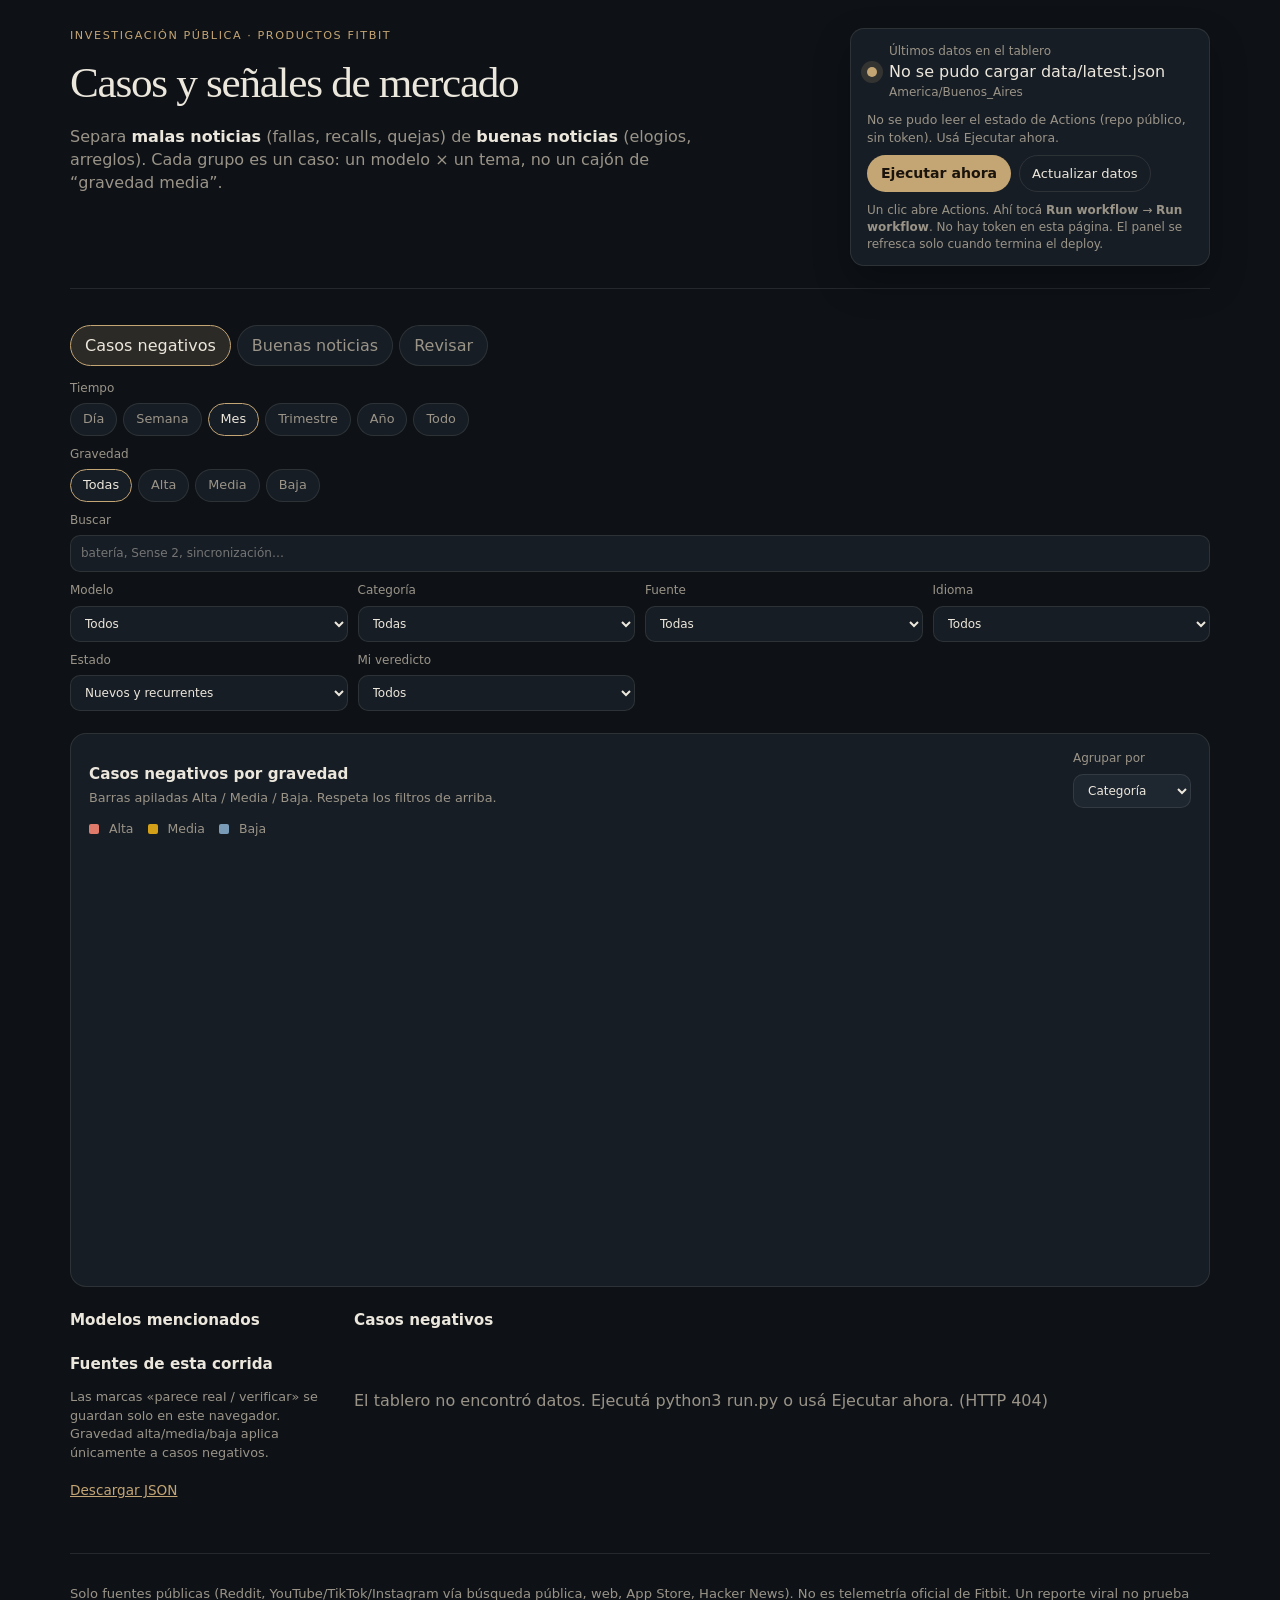
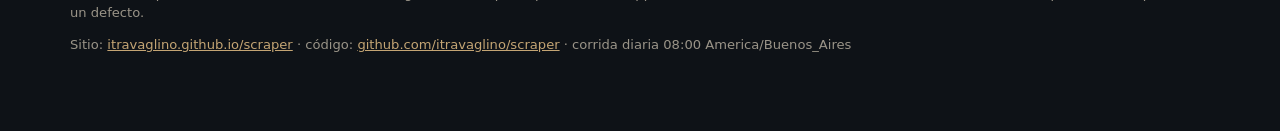
==== web/index.html @ 38ab50ca "Stop Reddit 429 storms with fewer serial RSS calls Collapse 14 overlapping Reddit searches into r/fi" ====
<!DOCTYPE html>
<html lang="es-AR">
<head>
  <meta charset="utf-8">
  <meta name="viewport" content="width=device-width, initial-scale=1">
  <base href="./">
  <title>Panel Fitbit · casos y noticias</title>
  <meta name="description" content="Tablero diario de casos negativos y buenas noticias públicas sobre productos Fitbit.">
  <link rel="icon" href="data:image/svg+xml,%3Csvg xmlns='http://www.w3.org/2000/svg' viewBox='0 0 64 64'%3E%3Crect rx='12' width='64' height='64' fill='%230f1419'/%3E%3Ccircle cx='32' cy='32' r='14' fill='none' stroke='%23c4a574' stroke-width='6'/%3E%3C/svg%3E">
  <link rel="stylesheet" href="assets/style.css">
</head>
<body data-repo="itravaglino/scraper" data-workflow="daily.yml">
  <div class="page">
    <header class="mast">
      <div>
        <p class="kicker">Investigación pública · productos Fitbit</p>
        <h1>Casos y señales de mercado</h1>
        <p class="lede">
          Separa <strong>malas noticias</strong> (fallas, recalls, quejas) de
          <strong>buenas noticias</strong> (elogios, arreglos). Cada grupo es un
          caso: un modelo × un tema, no un cajón de “gravedad media”.
        </p>
      </div>
      <aside class="run-card" aria-label="Ejecutar scrape">
        <div class="run-card-top">
          <span class="pulse" aria-hidden="true"></span>
          <div>
            <div class="meta-label">Últimos datos en el tablero</div>
            <time id="run-stamp">Cargando…</time>
            <div class="meta-sub" id="run-zone">America/Buenos_Aires</div>
          </div>
        </div>
        <p class="run-actions-status" id="actions-status">Consultando GitHub Actions…</p>
        <div class="run-btns">
          <a
            class="btn-run"
            id="btn-run"
            href="https://github.com/itravaglino/scraper/actions/workflows/daily.yml"
            target="_blank"
            rel="noopener"
          >Ejecutar ahora</a>
          <button type="button" class="btn-ghost" id="btn-refresh">Actualizar datos</button>
        </div>
        <p class="run-help" id="run-help">
          Un clic abre Actions. Ahí tocá <b>Run workflow</b> → <b>Run workflow</b>.
          No hay token en esta página. El panel se refresca solo cuando termina el deploy.
        </p>
      </aside>
    </header>

    <section class="kpis" id="kpis" aria-label="Resumen"></section>

    <nav class="polarity-tabs" aria-label="Polaridad">
      <button type="button" class="tab on" data-polarity="mala" id="tab-mala">Casos negativos</button>
      <button type="button" class="tab" data-polarity="buena" id="tab-buena">Buenas noticias</button>
      <button type="button" class="tab" data-polarity="revisar" id="tab-revisar">Revisar</button>
    </nav>

    <section class="toolbar" aria-label="Filtros">
      <div class="seg" role="group" aria-label="Ventana de tiempo">
        <span class="seg-label">Tiempo</span>
        <div class="seg-opts" id="f-range">
          <button type="button" data-range="1">Día</button>
          <button type="button" data-range="7">Semana</button>
          <button type="button" data-range="30" class="on">Mes</button>
          <button type="button" data-range="90">Trimestre</button>
          <button type="button" data-range="365">Año</button>
          <button type="button" data-range="all">Todo</button>
        </div>
      </div>
      <div class="seg" id="sev-wrap" role="group" aria-label="Gravedad">
        <span class="seg-label">Gravedad</span>
        <div class="seg-opts" id="f-sev">
          <button type="button" data-sev="" class="on">Todas</button>
          <button type="button" data-sev="alta">Alta</button>
          <button type="button" data-sev="media">Media</button>
          <button type="button" data-sev="baja">Baja</button>
        </div>
      </div>
      <label class="search">
        <span>Buscar</span>
        <input id="q" type="search" placeholder="batería, Sense 2, sincronización…" autocomplete="off">
      </label>
      <label>
        <span>Modelo</span>
        <select id="f-model"><option value="">Todos</option></select>
      </label>
      <label>
        <span>Categoría</span>
        <select id="f-cat"><option value="">Todas</option></select>
      </label>
      <label>
        <span>Fuente</span>
        <select id="f-kind"><option value="">Todas</option></select>
      </label>
      <label>
        <span>Idioma</span>
        <select id="f-lang"><option value="">Todos</option></select>
      </label>
      <label>
        <span>Estado</span>
        <select id="f-rec">
          <option value="">Nuevos y recurrentes</option>
          <option value="new">Solo nuevos</option>
          <option value="recurring">Solo recurrentes</option>
        </select>
      </label>
      <label>
        <span>Mi veredicto</span>
        <select id="f-triage">
          <option value="">Todos</option>
          <option value="unset">Sin marcar</option>
          <option value="real">Parece real</option>
          <option value="check">Hay que verificar</option>
          <option value="discard">Descartar</option>
        </select>
      </label>
    </section>

    <section class="chart-panel" aria-label="Gráfico por gravedad">
      <div class="chart-head">
        <div>
          <h2>Casos negativos por gravedad</h2>
          <p class="chart-sub" id="chart-sub">Barras apiladas Alta / Media / Baja. Respeta los filtros de arriba.</p>
        </div>
        <label class="chart-dim">
          <span>Agrupar por</span>
          <select id="f-chart">
            <option value="categoria" selected>Categoría</option>
            <option value="modelo">Modelo</option>
            <option value="fuente">Fuente</option>
            <option value="tiempo">Tiempo (día)</option>
          </select>
        </label>
      </div>
      <div class="chart-legend" id="chart-legend">
        <span><i class="swatch alta"></i> Alta</span>
        <span><i class="swatch media"></i> Media</span>
        <span><i class="swatch baja"></i> Baja</span>
      </div>
      <div class="chart-frame">
        <svg id="sev-chart" viewBox="0 0 720 280" role="img" aria-label="Gráfico de gravedad"></svg>
        <p id="chart-empty" class="chart-empty hidden">El gráfico de gravedad aplica a casos negativos. Cambiá a esa pestaña o ampliá el período.</p>
      </div>
    </section>

    <section class="layout">
      <aside class="side">
        <h2>Modelos mencionados</h2>
        <ol id="model-bars" class="bars"></ol>
        <h2>Fuentes de esta corrida</h2>
        <p class="source-summary" id="source-summary"></p>
        <ul id="source-list" class="sources"></ul>
        <p class="hint">
          Las marcas «parece real / verificar» se guardan solo en este navegador.
          Gravedad alta/media/baja aplica únicamente a casos negativos.
        </p>
        <p><a class="dl" href="data/latest.json" download>Descargar JSON</a></p>
      </aside>
      <main>
        <div class="list-head">
          <h2 id="list-title">Casos negativos</h2>
          <p id="list-count"></p>
        </div>
        <div id="clusters" class="clusters"></div>
        <p id="empty" class="empty hidden">
          No hay casos en esta vista con los filtros actuales.
        </p>
      </main>
    </section>

    <footer class="foot">
      <p>
        Solo fuentes públicas (Reddit, YouTube/TikTok/Instagram vía búsqueda pública,
        web, App Store, Hacker News). No es telemetría oficial de Fitbit.
        Un reporte viral no prueba un defecto.
      </p>
      <p>
        Sitio:
        <a href="https://itravaglino.github.io/scraper/">itravaglino.github.io/scraper</a>
        · código:
        <a href="https://github.com/itravaglino/scraper">github.com/itravaglino/scraper</a>
        · corrida diaria 08:00 America/Buenos_Aires
      </p>
    </footer>
  </div>
  <script>window.FITBIT_SEED={"__SEED__":true};</script>
  <script src="assets/app.js"></script>
</body>
</html>
---- web/assets/style.css ----
:root {
  --ink: #ece7dc;
  --muted: #9a9488;
  --paper: #171d24;
  --paper-2: #1e2630;
  --bg: #0e1217;
  --line: rgba(236, 231, 220, 0.1);
  --accent: #c4a574;
  --accent-dim: rgba(196, 165, 116, 0.16);
  --alta: #e07a6a;
  --media: #d4a017;
  --baja: #7a9bb8;
  --buena: #7eb89a;
  --revisar: #c4a574;
  --shadow: 0 16px 36px rgba(0, 0, 0, 0.32);
}

* { box-sizing: border-box; }
html, body { margin: 0; padding: 0; }
body {
  font-family: "Segoe UI", "Helvetica Neue", system-ui, sans-serif;
  background: var(--bg);
  color: var(--ink);
  line-height: 1.45;
}
a { color: var(--accent); }
.page { max-width: 1180px; margin: 0 auto; padding: 28px 20px 64px; }

.mast {
  display: flex;
  justify-content: space-between;
  gap: 28px;
  align-items: flex-start;
  border-bottom: 1px solid var(--line);
  padding-bottom: 22px;
}
.kicker {
  letter-spacing: 0.14em;
  text-transform: uppercase;
  font-size: 0.7rem;
  color: var(--accent);
  margin: 0 0 8px;
}
h1 {
  font-family: Georgia, "Iowan Old Style", serif;
  font-weight: 500;
  font-size: clamp(1.85rem, 3.6vw, 2.7rem);
  letter-spacing: -0.03em;
  margin: 0 0 10px;
}
.lede { max-width: 40rem; color: var(--muted); margin: 0; }
.lede strong { color: var(--ink); font-weight: 600; }

.run-card {
  background: var(--paper);
  border: 1px solid var(--line);
  border-radius: 14px;
  padding: 14px 16px 12px;
  min-width: min(320px, 100%);
  max-width: 360px;
  box-shadow: var(--shadow);
}
.run-card-top { display: flex; gap: 12px; align-items: center; }
.pulse {
  width: 10px; height: 10px; border-radius: 50%;
  background: var(--accent);
  box-shadow: 0 0 0 6px var(--accent-dim);
  flex-shrink: 0;
}
.meta-label, .meta-sub { color: var(--muted); font-size: 0.75rem; }
#run-stamp { font-variant-numeric: tabular-nums; display: block; }
.run-actions-status {
  margin: 10px 0 8px;
  font-size: 0.78rem;
  color: var(--muted);
}
.run-btns { display: flex; gap: 8px; flex-wrap: wrap; }
.btn-run {
  display: inline-block;
  background: var(--accent);
  color: #1a140c;
  font-weight: 650;
  text-decoration: none;
  border-radius: 999px;
  padding: 8px 14px;
  font-size: 0.88rem;
}
.btn-run:hover { filter: brightness(1.06); }
.btn-ghost {
  background: transparent;
  color: var(--ink);
  border: 1px solid var(--line);
  border-radius: 999px;
  padding: 8px 12px;
  font: inherit;
  font-size: 0.82rem;
  cursor: pointer;
}
.run-help { color: var(--muted); font-size: 0.75rem; margin: 10px 0 0; line-height: 1.4; }

.kpis {
  display: grid;
  grid-template-columns: repeat(4, 1fr);
  gap: 12px;
  margin: 20px 0 16px;
}
.kpi {
  background: var(--paper);
  border: 1px solid var(--line);
  border-radius: 14px;
  padding: 14px 16px;
  text-align: left;
  color: inherit;
  font: inherit;
  cursor: pointer;
}
.kpi.on { border-color: var(--accent); box-shadow: inset 0 0 0 1px var(--accent); }
.kpi b { display: block; font-size: 1.7rem; font-variant-numeric: tabular-nums; }
.kpi span { color: var(--muted); font-size: 0.85rem; }
.kpi.mala b { color: var(--alta); }
.kpi.buena b { color: var(--buena); }
.kpi.revisar b { color: var(--revisar); }

.polarity-tabs {
  display: flex;
  gap: 6px;
  margin-bottom: 14px;
}
.tab {
  background: var(--paper);
  color: var(--muted);
  border: 1px solid var(--line);
  border-radius: 999px;
  padding: 8px 14px;
  font: inherit;
  cursor: pointer;
}
.tab.on { color: var(--ink); border-color: var(--accent); background: var(--accent-dim); }

.toolbar {
  display: grid;
  grid-template-columns: 1fr 1fr 1fr 1fr;
  gap: 10px;
  margin-bottom: 22px;
}
.toolbar label, .seg { display: flex; flex-direction: column; gap: 6px; font-size: 0.75rem; color: var(--muted); }
.toolbar input, .toolbar select {
  background: var(--paper);
  color: var(--ink);
  border: 1px solid var(--line);
  border-radius: 10px;
  padding: 9px 10px;
  font: inherit;
}
.search { grid-column: 1 / -1; }
.seg { grid-column: 1 / -1; }
.seg-opts { display: flex; flex-wrap: wrap; gap: 6px; }
.seg-opts button {
  background: var(--paper);
  color: var(--muted);
  border: 1px solid var(--line);
  border-radius: 999px;
  padding: 6px 12px;
  font: inherit;
  font-size: 0.8rem;
  cursor: pointer;
}
.seg-opts button.on { color: var(--ink); border-color: var(--accent); }

.layout { display: grid; grid-template-columns: 260px 1fr; gap: 24px; }
.side h2, .list-head h2 { font-size: 0.95rem; margin: 0 0 10px; }
.bars { list-style: none; padding: 0; margin: 0 0 22px; }
.bars li { margin: 0 0 8px; font-size: 0.85rem; }
.bars .row { display: flex; justify-content: space-between; gap: 8px; }
.bars .bar {
  height: 5px; background: var(--paper-2); border-radius: 99px; margin-top: 4px;
}
.bars .bar > i {
  display: block; height: 100%; background: var(--accent); border-radius: 99px;
}
.sources { list-style: none; padding: 0; margin: 0; font-size: 0.82rem; }
.sources li {
  display: flex; justify-content: space-between; gap: 8px;
  padding: 6px 0; border-bottom: 1px solid var(--line); color: var(--muted);
}
.sources .ok { color: var(--buena); }
.sources .skip { color: var(--media); }
.sources .bad { color: var(--alta); }
.source-summary { color: var(--muted); font-size: 0.82rem; margin: 0 0 8px; }
.pill {
  font-size: 0.68rem;
  text-transform: uppercase;
  letter-spacing: 0.04em;
  margin-right: 6px;
}
.hint { color: var(--muted); font-size: 0.8rem; }
.dl { font-size: 0.85rem; }

.list-head { display: flex; justify-content: space-between; align-items: baseline; gap: 12px; }
.list-head p { color: var(--muted); font-size: 0.85rem; }

.clusters { display: flex; flex-direction: column; gap: 12px; }
.card {
  background: var(--paper);
  border: 1px solid var(--line);
  border-radius: 16px;
  padding: 16px 18px 14px;
  border-left: 5px solid var(--baja);
}
.card.alta { border-left-color: var(--alta); }
.card.media { border-left-color: var(--media); }
.card.buena { border-left-color: var(--buena); }
.card.revisar { border-left-color: var(--revisar); }
.card h3 { margin: 0 0 4px; font-size: 1.12rem; font-family: Georgia, serif; font-weight: 500; }
.case-meta { margin: 0 0 10px; color: var(--muted); font-size: 0.8rem; }

.chart-panel {
  background: var(--paper);
  border: 1px solid var(--line);
  border-radius: 16px;
  padding: 16px 18px 12px;
  margin-bottom: 22px;
}
.chart-head {
  display: flex;
  justify-content: space-between;
  gap: 16px;
  align-items: flex-end;
  flex-wrap: wrap;
}
.chart-panel h2 { font-size: 0.95rem; margin: 0 0 4px; }
.chart-sub { margin: 0; color: var(--muted); font-size: 0.8rem; }
.chart-dim { display: flex; flex-direction: column; gap: 6px; font-size: 0.75rem; color: var(--muted); }
.chart-dim select {
  background: var(--paper-2);
  color: var(--ink);
  border: 1px solid var(--line);
  border-radius: 10px;
  padding: 8px 10px;
  font: inherit;
}
.chart-legend {
  display: flex;
  gap: 14px;
  margin: 12px 0 8px;
  font-size: 0.78rem;
  color: var(--muted);
}
.swatch {
  display: inline-block;
  width: 10px; height: 10px;
  border-radius: 2px;
  margin-right: 6px;
  vertical-align: middle;
}
.swatch.alta { background: var(--alta); }
.swatch.media { background: var(--media); }
.swatch.baja { background: var(--baja); }
.chart-frame { position: relative; }
#sev-chart { width: 100%; height: auto; display: block; }
.chart-empty { color: var(--muted); font-size: 0.85rem; padding: 24px 0; }
.badges { display: flex; flex-wrap: wrap; gap: 6px; margin-bottom: 10px; }
.badge {
  font-size: 0.72rem;
  padding: 3px 8px;
  border-radius: 999px;
  background: var(--paper-2);
  color: var(--muted);
  border: 1px solid var(--line);
}
.badge.sev-alta { color: var(--alta); }
.badge.sev-media { color: var(--media); }
.badge.sev-baja { color: var(--baja); }
.badge.pol-buena { color: var(--buena); }
.badge.pol-revisar { color: var(--revisar); }
.quote {
  margin: 0 0 8px;
  padding: 10px 12px;
  background: var(--bg);
  border-radius: 10px;
  color: #ddd6c8;
  font-size: 0.92rem;
}
.quote a { color: inherit; text-decoration: none; }
.quote a:hover { color: var(--accent); }
.quote footer { margin-top: 6px; color: var(--muted); font-size: 0.75rem; }

.triage { display: flex; flex-wrap: wrap; gap: 8px; align-items: center; margin-top: 10px; }
.triage button {
  background: transparent;
  color: var(--ink);
  border: 1px solid var(--line);
  border-radius: 999px;
  padding: 5px 10px;
  cursor: pointer;
  font: inherit;
  font-size: 0.78rem;
}
.triage button.on { background: var(--accent-dim); border-color: var(--accent); color: var(--accent); }
.triage input {
  flex: 1;
  min-width: 160px;
  background: var(--bg);
  color: var(--ink);
  border: 1px solid var(--line);
  border-radius: 8px;
  padding: 6px 8px;
  font: inherit;
  font-size: 0.8rem;
}
details.more { margin-top: 8px; color: var(--muted); font-size: 0.85rem; }
details.more a { display: block; padding: 3px 0; }

.empty { color: var(--muted); padding: 32px 0; }
.hidden { display: none; }
.foot {
  margin-top: 36px;
  padding-top: 16px;
  border-top: 1px solid var(--line);
  color: var(--muted);
  font-size: 0.82rem;
}

@media (max-width: 980px) {
  .kpis, .toolbar, .layout { grid-template-columns: 1fr; }
  .mast { flex-direction: column; align-items: stretch; }
  .run-card { max-width: none; }
  .search, .seg { grid-column: auto; }
}
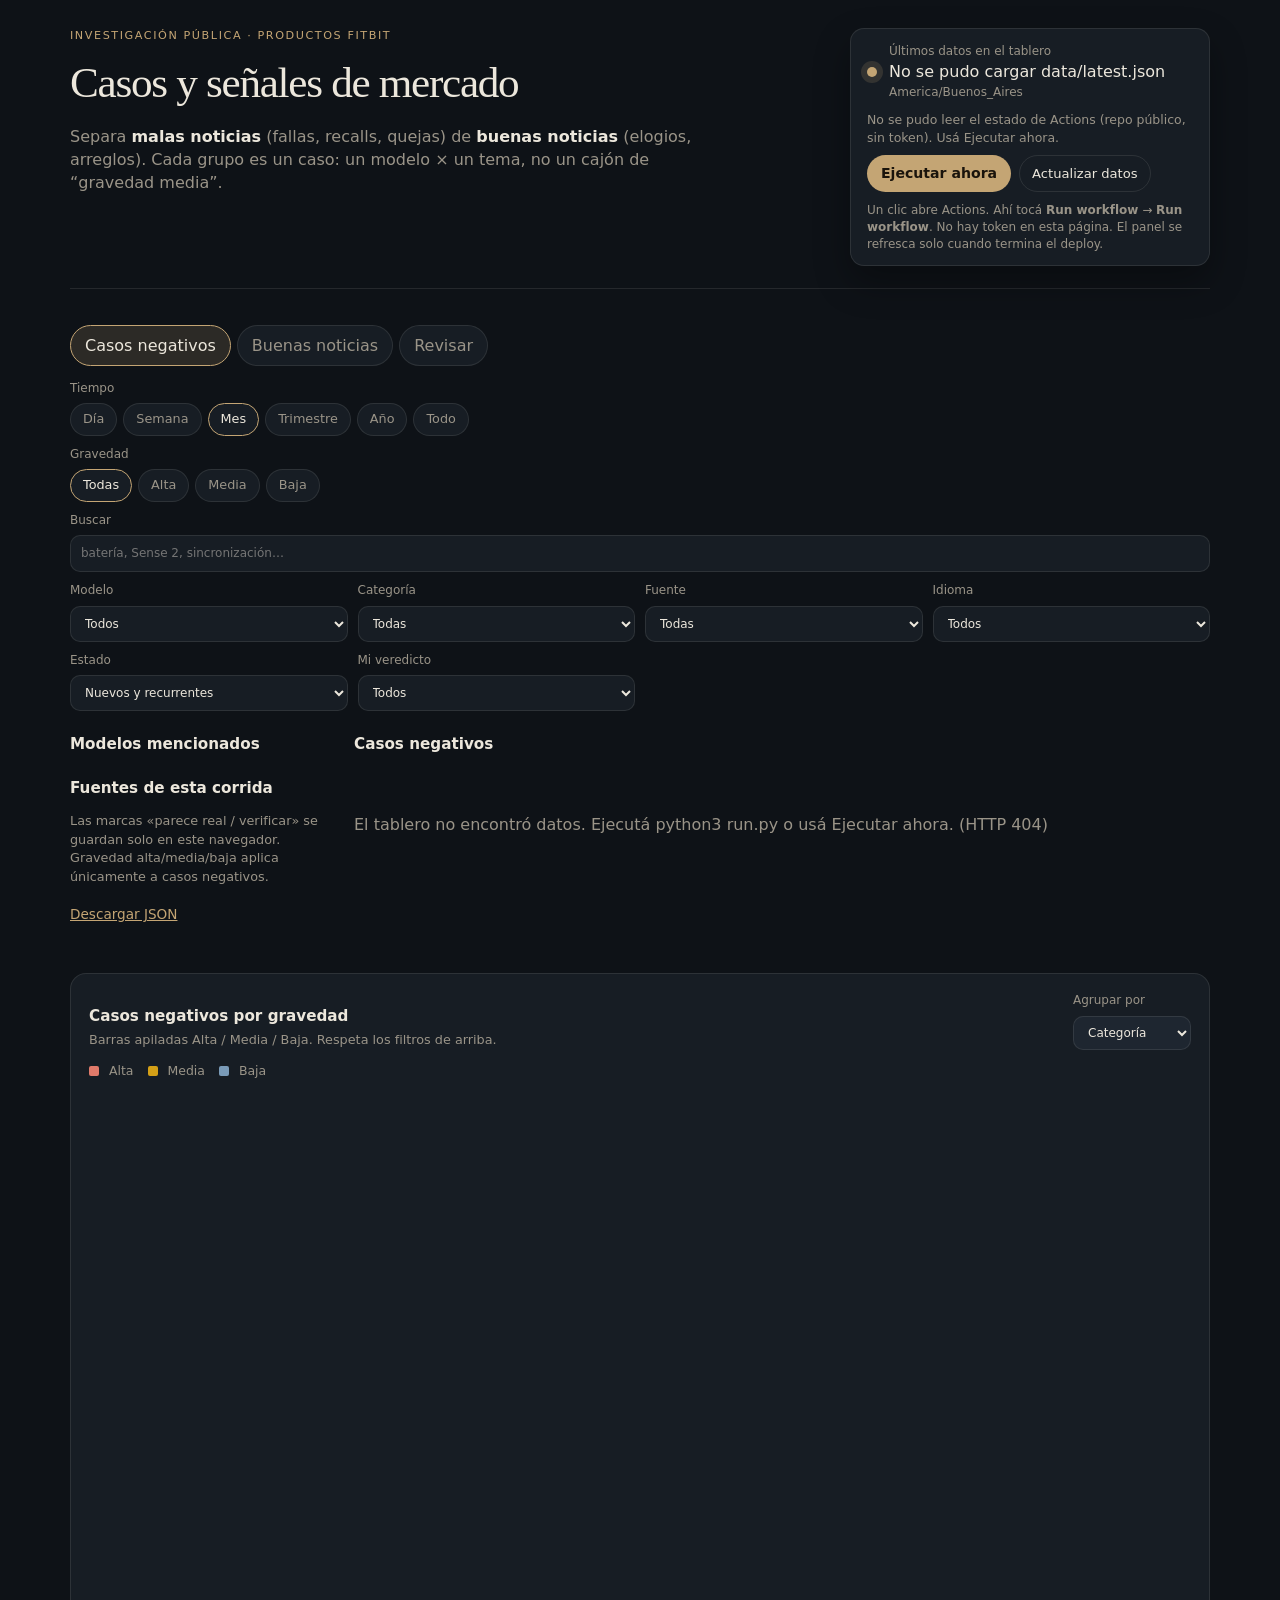
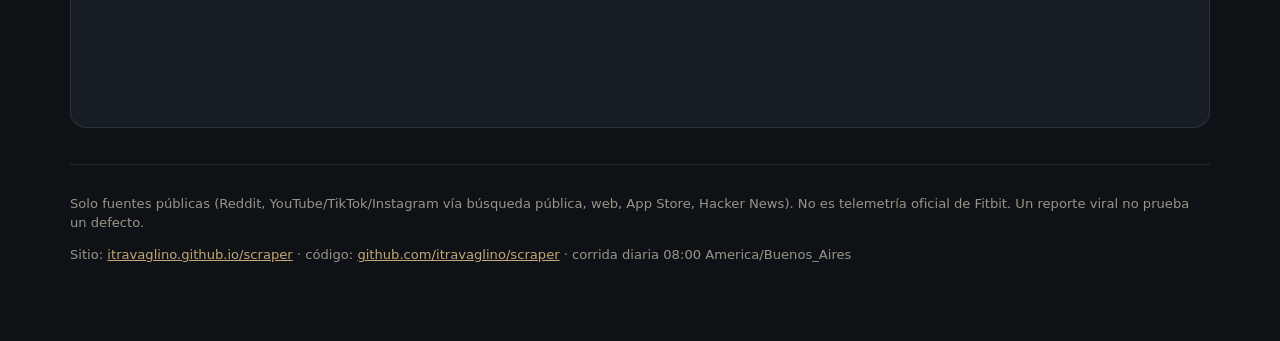
==== commit 740b66fe: "Move gravedad chart below cases and stop clipping labels The stacked chart sat in the middle and cut" ====
--- a/web/index.html
+++ b/web/index.html
@@ -117,33 +117,6 @@
       </label>
     </section>
 
-    <section class="chart-panel" aria-label="Gráfico por gravedad">
-      <div class="chart-head">
-        <div>
-          <h2>Casos negativos por gravedad</h2>
-          <p class="chart-sub" id="chart-sub">Barras apiladas Alta / Media / Baja. Respeta los filtros de arriba.</p>
-        </div>
-        <label class="chart-dim">
-          <span>Agrupar por</span>
-          <select id="f-chart">
-            <option value="categoria" selected>Categoría</option>
-            <option value="modelo">Modelo</option>
-            <option value="fuente">Fuente</option>
-            <option value="tiempo">Tiempo (día)</option>
-          </select>
-        </label>
-      </div>
-      <div class="chart-legend" id="chart-legend">
-        <span><i class="swatch alta"></i> Alta</span>
-        <span><i class="swatch media"></i> Media</span>
-        <span><i class="swatch baja"></i> Baja</span>
-      </div>
-      <div class="chart-frame">
-        <svg id="sev-chart" viewBox="0 0 720 280" role="img" aria-label="Gráfico de gravedad"></svg>
-        <p id="chart-empty" class="chart-empty hidden">El gráfico de gravedad aplica a casos negativos. Cambiá a esa pestaña o ampliá el período.</p>
-      </div>
-    </section>
-
     <section class="layout">
       <aside class="side">
         <h2>Modelos mencionados</h2>
@@ -169,6 +142,33 @@
       </main>
     </section>
 
+    <section class="chart-panel" aria-label="Gráfico por gravedad">
+      <div class="chart-head">
+        <div>
+          <h2>Casos negativos por gravedad</h2>
+          <p class="chart-sub" id="chart-sub">Barras apiladas Alta / Media / Baja. Respeta los filtros de arriba.</p>
+        </div>
+        <label class="chart-dim">
+          <span>Agrupar por</span>
+          <select id="f-chart">
+            <option value="categoria" selected>Categoría</option>
+            <option value="modelo">Modelo</option>
+            <option value="fuente">Fuente</option>
+            <option value="tiempo">Tiempo (día)</option>
+          </select>
+        </label>
+      </div>
+      <div class="chart-legend" id="chart-legend">
+        <span><i class="swatch alta"></i> Alta</span>
+        <span><i class="swatch media"></i> Media</span>
+        <span><i class="swatch baja"></i> Baja</span>
+      </div>
+      <div class="chart-frame">
+        <svg id="sev-chart" viewBox="0 0 760 420" role="img" aria-label="Gráfico de gravedad"></svg>
+        <p id="chart-empty" class="chart-empty hidden">El gráfico de gravedad aplica a casos negativos. Cambiá a esa pestaña o ampliá el período.</p>
+      </div>
+    </section>
+
     <footer class="foot">
       <p>
         Solo fuentes públicas (Reddit, YouTube/TikTok/Instagram vía búsqueda pública,
--- a/web/assets/style.css
+++ b/web/assets/style.css
@@ -218,8 +218,10 @@
   background: var(--paper);
   border: 1px solid var(--line);
   border-radius: 16px;
-  padding: 16px 18px 12px;
-  margin-bottom: 22px;
+  padding: 18px 18px 28px;
+  margin-top: 32px;
+  margin-bottom: 8px;
+  overflow: visible;
 }
 .chart-head {
   display: flex;
@@ -241,8 +243,9 @@
 }
 .chart-legend {
   display: flex;
+  flex-wrap: wrap;
   gap: 14px;
-  margin: 12px 0 8px;
+  margin: 12px 0 10px;
   font-size: 0.78rem;
   color: var(--muted);
 }
@@ -256,8 +259,17 @@
 .swatch.alta { background: var(--alta); }
 .swatch.media { background: var(--media); }
 .swatch.baja { background: var(--baja); }
-.chart-frame { position: relative; }
-#sev-chart { width: 100%; height: auto; display: block; }
+.chart-frame {
+  position: relative;
+  overflow: visible;
+  min-height: 280px;
+}
+#sev-chart {
+  width: 100%;
+  height: auto;
+  display: block;
+  overflow: visible;
+}
 .chart-empty { color: var(--muted); font-size: 0.85rem; padding: 24px 0; }
 .badges { display: flex; flex-wrap: wrap; gap: 6px; margin-bottom: 10px; }
 .badge {
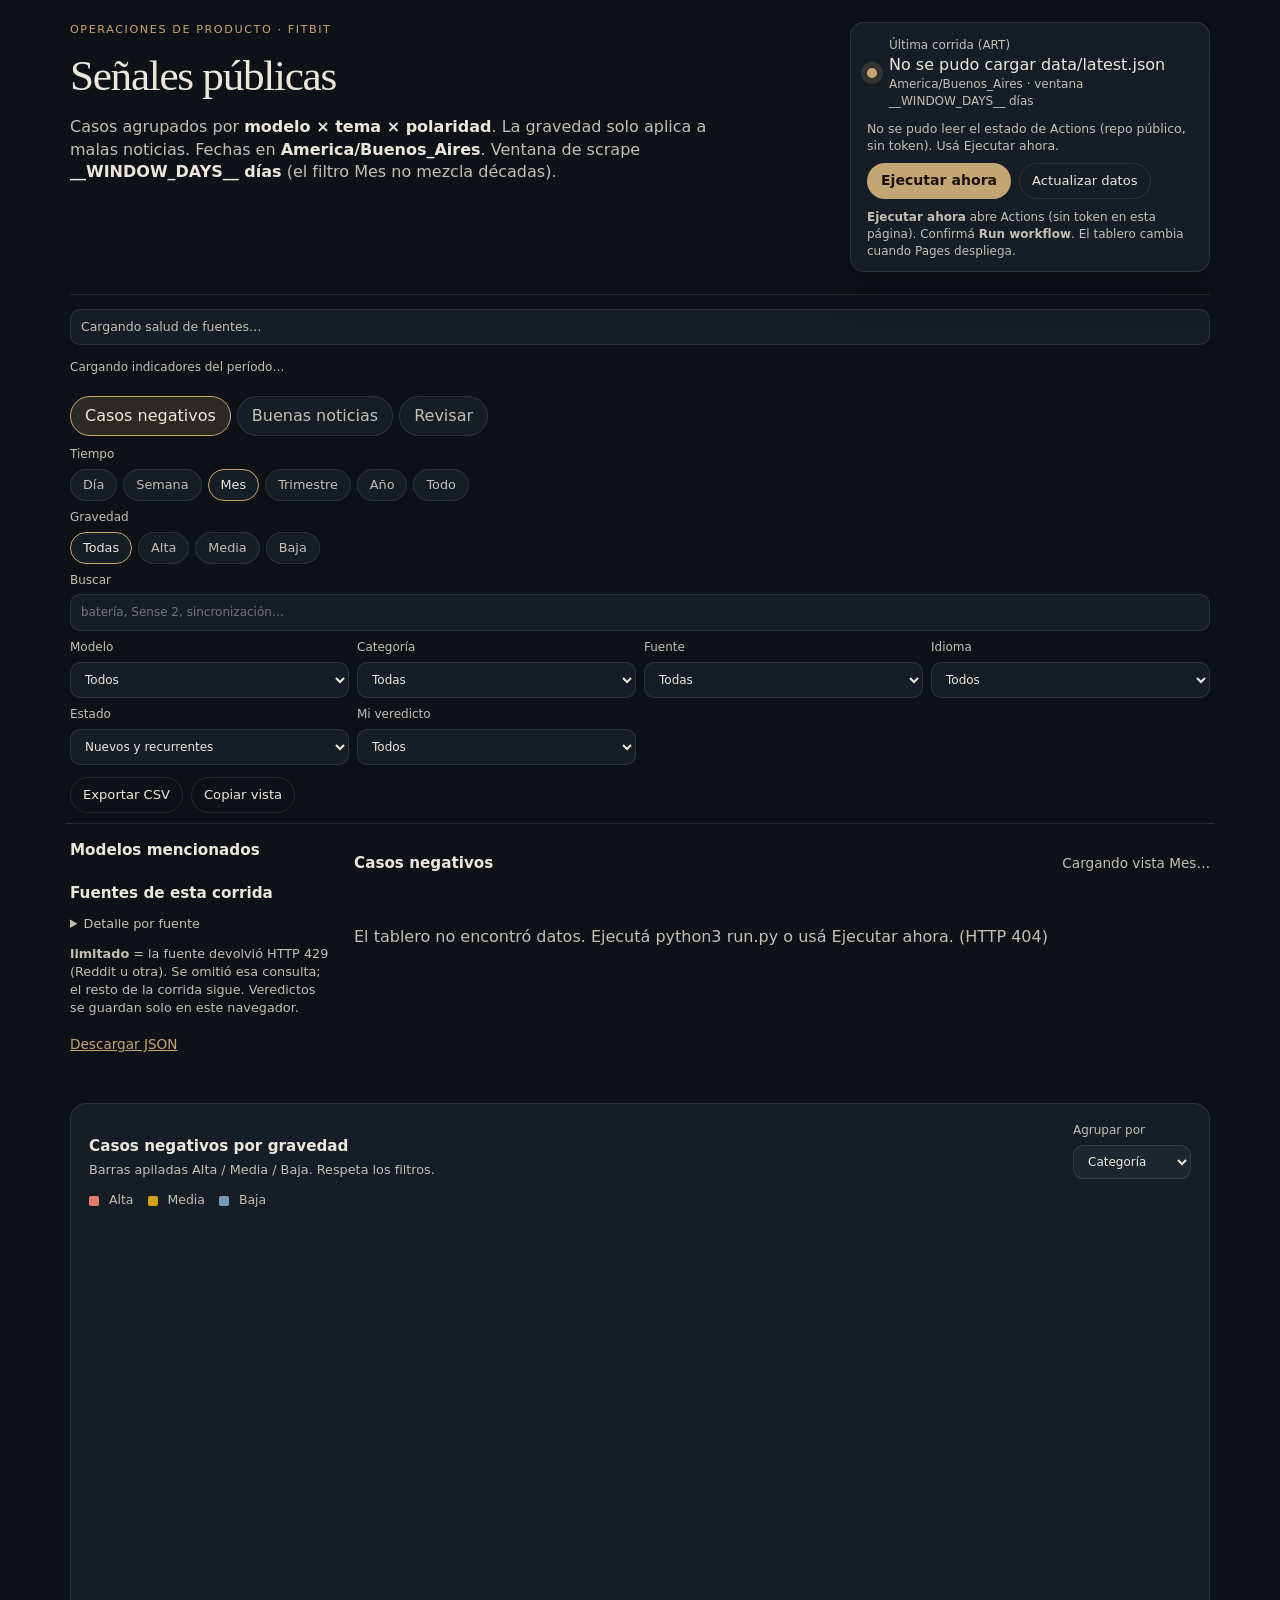
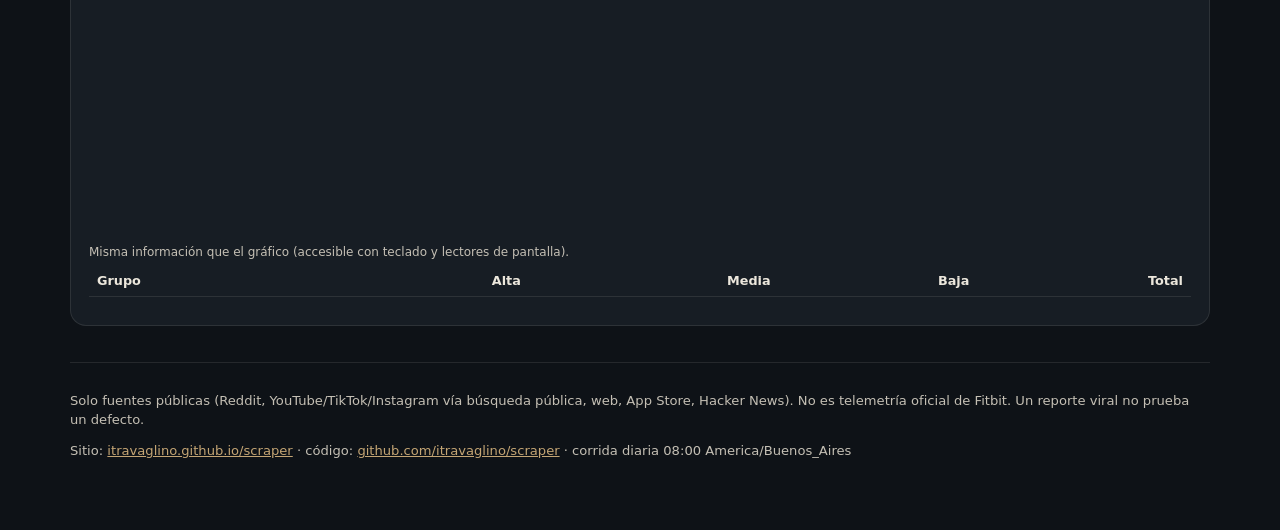
==== commit 402e4b5f: "Harden the ops dashboard: shareable filters, CSV, honest load path Keep first paint from flashing an" ====
--- a/web/index.html
+++ b/web/index.html
@@ -4,30 +4,31 @@
   <meta charset="utf-8">
   <meta name="viewport" content="width=device-width, initial-scale=1">
   <base href="./">
-  <title>Panel Fitbit · casos y noticias</title>
-  <meta name="description" content="Tablero diario de casos negativos y buenas noticias públicas sobre productos Fitbit.">
+  <title>Panel Fitbit · operaciones de producto</title>
+  <meta name="description" content="Consola de operaciones: casos negativos y buenas noticias públicas sobre productos Fitbit.">
   <link rel="icon" href="data:image/svg+xml,%3Csvg xmlns='http://www.w3.org/2000/svg' viewBox='0 0 64 64'%3E%3Crect rx='12' width='64' height='64' fill='%230f1419'/%3E%3Ccircle cx='32' cy='32' r='14' fill='none' stroke='%23c4a574' stroke-width='6'/%3E%3C/svg%3E">
   <link rel="stylesheet" href="assets/style.css">
 </head>
-<body data-repo="itravaglino/scraper" data-workflow="daily.yml">
+<body data-repo="itravaglino/scraper" data-workflow="daily.yml" class="is-loading">
   <div class="page">
     <header class="mast">
       <div>
-        <p class="kicker">Investigación pública · productos Fitbit</p>
-        <h1>Casos y señales de mercado</h1>
+        <p class="kicker">Operaciones de producto · Fitbit</p>
+        <h1>Señales públicas</h1>
         <p class="lede">
-          Separa <strong>malas noticias</strong> (fallas, recalls, quejas) de
-          <strong>buenas noticias</strong> (elogios, arreglos). Cada grupo es un
-          caso: un modelo × un tema, no un cajón de “gravedad media”.
-        </p>
-      </div>
-      <aside class="run-card" aria-label="Ejecutar scrape">
+          Casos agrupados por <strong>modelo × tema × polaridad</strong>.
+          La gravedad solo aplica a malas noticias. Fechas en
+          <strong>America/Buenos_Aires</strong>. Ventana de scrape
+          <strong>__WINDOW_DAYS__ días</strong> (el filtro Mes no mezcla décadas).
+        </p>
+      </div>
+      <aside class="run-card" aria-label="Estado de la corrida">
         <div class="run-card-top">
           <span class="pulse" aria-hidden="true"></span>
           <div>
-            <div class="meta-label">Últimos datos en el tablero</div>
-            <time id="run-stamp">Cargando…</time>
-            <div class="meta-sub" id="run-zone">America/Buenos_Aires</div>
+            <div class="meta-label">Última corrida (ART)</div>
+            <time id="run-stamp" datetime="__GENERATED_AT__">__STAMP_TEXT__</time>
+            <div class="meta-sub" id="run-zone">America/Buenos_Aires · ventana __WINDOW_DAYS__ días</div>
           </div>
         </div>
         <p class="run-actions-status" id="actions-status">Consultando GitHub Actions…</p>
@@ -42,80 +43,92 @@
           <button type="button" class="btn-ghost" id="btn-refresh">Actualizar datos</button>
         </div>
         <p class="run-help" id="run-help">
-          Un clic abre Actions. Ahí tocá <b>Run workflow</b> → <b>Run workflow</b>.
-          No hay token en esta página. El panel se refresca solo cuando termina el deploy.
+          <b>Ejecutar ahora</b> abre Actions (sin token en esta página).
+          Confirmá <b>Run workflow</b>. El tablero cambia cuando Pages despliega.
         </p>
       </aside>
     </header>
 
-    <section class="kpis" id="kpis" aria-label="Resumen"></section>
-
-    <nav class="polarity-tabs" aria-label="Polaridad">
-      <button type="button" class="tab on" data-polarity="mala" id="tab-mala">Casos negativos</button>
-      <button type="button" class="tab" data-polarity="buena" id="tab-buena">Buenas noticias</button>
-      <button type="button" class="tab" data-polarity="revisar" id="tab-revisar">Revisar</button>
-    </nav>
-
-    <section class="toolbar" aria-label="Filtros">
-      <div class="seg" role="group" aria-label="Ventana de tiempo">
-        <span class="seg-label">Tiempo</span>
-        <div class="seg-opts" id="f-range">
-          <button type="button" data-range="1">Día</button>
-          <button type="button" data-range="7">Semana</button>
-          <button type="button" data-range="30" class="on">Mes</button>
-          <button type="button" data-range="90">Trimestre</button>
-          <button type="button" data-range="365">Año</button>
-          <button type="button" data-range="all">Todo</button>
-        </div>
-      </div>
-      <div class="seg" id="sev-wrap" role="group" aria-label="Gravedad">
-        <span class="seg-label">Gravedad</span>
-        <div class="seg-opts" id="f-sev">
-          <button type="button" data-sev="" class="on">Todas</button>
-          <button type="button" data-sev="alta">Alta</button>
-          <button type="button" data-sev="media">Media</button>
-          <button type="button" data-sev="baja">Baja</button>
-        </div>
-      </div>
-      <label class="search">
-        <span>Buscar</span>
-        <input id="q" type="search" placeholder="batería, Sense 2, sincronización…" autocomplete="off">
-      </label>
-      <label>
-        <span>Modelo</span>
-        <select id="f-model"><option value="">Todos</option></select>
-      </label>
-      <label>
-        <span>Categoría</span>
-        <select id="f-cat"><option value="">Todas</option></select>
-      </label>
-      <label>
-        <span>Fuente</span>
-        <select id="f-kind"><option value="">Todas</option></select>
-      </label>
-      <label>
-        <span>Idioma</span>
-        <select id="f-lang"><option value="">Todos</option></select>
-      </label>
-      <label>
-        <span>Estado</span>
-        <select id="f-rec">
-          <option value="">Nuevos y recurrentes</option>
-          <option value="new">Solo nuevos</option>
-          <option value="recurring">Solo recurrentes</option>
-        </select>
-      </label>
-      <label>
-        <span>Mi veredicto</span>
-        <select id="f-triage">
-          <option value="">Todos</option>
-          <option value="unset">Sin marcar</option>
-          <option value="real">Parece real</option>
-          <option value="check">Hay que verificar</option>
-          <option value="discard">Descartar</option>
-        </select>
-      </label>
-    </section>
+    <section class="ops-strip" id="ops-strip" aria-label="Salud de fuentes">
+      <span>Cargando salud de fuentes…</span>
+    </section>
+
+    <section class="kpis" id="kpis" aria-label="Indicadores">
+      <p class="kpi-defs">Cargando indicadores del período…</p>
+    </section>
+
+    <div class="sticky-filters" id="sticky-filters">
+      <nav class="polarity-tabs" role="tablist" aria-label="Polaridad">
+        <button type="button" class="tab on" role="tab" aria-selected="true" aria-pressed="true" data-polarity="mala" id="tab-mala">Casos negativos</button>
+        <button type="button" class="tab" role="tab" aria-selected="false" aria-pressed="false" data-polarity="buena" id="tab-buena">Buenas noticias</button>
+        <button type="button" class="tab" role="tab" aria-selected="false" aria-pressed="false" data-polarity="revisar" id="tab-revisar">Revisar</button>
+      </nav>
+
+      <section class="toolbar" aria-label="Filtros">
+        <div class="seg" role="group" aria-label="Ventana de tiempo">
+          <span class="seg-label">Tiempo</span>
+          <div class="seg-opts" id="f-range">
+            <button type="button" data-range="1">Día</button>
+            <button type="button" data-range="7">Semana</button>
+            <button type="button" data-range="30" class="on" aria-pressed="true">Mes</button>
+            <button type="button" data-range="90">Trimestre</button>
+            <button type="button" data-range="365">Año</button>
+            <button type="button" data-range="all">Todo</button>
+          </div>
+        </div>
+        <div class="seg" id="sev-wrap" role="group" aria-label="Gravedad">
+          <span class="seg-label">Gravedad</span>
+          <div class="seg-opts" id="f-sev">
+            <button type="button" data-sev="" class="on" aria-pressed="true">Todas</button>
+            <button type="button" data-sev="alta">Alta</button>
+            <button type="button" data-sev="media">Media</button>
+            <button type="button" data-sev="baja">Baja</button>
+          </div>
+        </div>
+        <label class="search">
+          <span>Buscar</span>
+          <input id="q" type="search" placeholder="batería, Sense 2, sincronización…" autocomplete="off">
+        </label>
+        <label>
+          <span>Modelo</span>
+          <select id="f-model"><option value="">Todos</option></select>
+        </label>
+        <label>
+          <span>Categoría</span>
+          <select id="f-cat"><option value="">Todas</option></select>
+        </label>
+        <label>
+          <span>Fuente</span>
+          <select id="f-kind"><option value="">Todas</option></select>
+        </label>
+        <label>
+          <span>Idioma</span>
+          <select id="f-lang"><option value="">Todos</option></select>
+        </label>
+        <label>
+          <span>Estado</span>
+          <select id="f-rec">
+            <option value="">Nuevos y recurrentes</option>
+            <option value="new">Solo nuevos</option>
+            <option value="recurring">Solo recurrentes</option>
+          </select>
+        </label>
+        <label>
+          <span>Mi veredicto</span>
+          <select id="f-triage">
+            <option value="">Todos</option>
+            <option value="unset">Sin marcar</option>
+            <option value="real">Parece real</option>
+            <option value="check">Hay que verificar</option>
+            <option value="discard">Descartar</option>
+          </select>
+        </label>
+        <div class="toolbar-actions">
+          <button type="button" class="btn-ghost" id="btn-export">Exportar CSV</button>
+          <button type="button" class="btn-ghost" id="btn-copy-view">Copiar vista</button>
+        </div>
+      </section>
+    </div>
 
     <section class="layout">
       <aside class="side">
@@ -123,20 +136,26 @@
         <ol id="model-bars" class="bars"></ol>
         <h2>Fuentes de esta corrida</h2>
         <p class="source-summary" id="source-summary"></p>
-        <ul id="source-list" class="sources"></ul>
+        <details class="ops-details">
+          <summary>Detalle por fuente</summary>
+          <ul id="source-list" class="sources"></ul>
+        </details>
         <p class="hint">
-          Las marcas «parece real / verificar» se guardan solo en este navegador.
-          Gravedad alta/media/baja aplica únicamente a casos negativos.
+          <b>limitado</b> = la fuente devolvió HTTP 429 (Reddit u otra).
+          Se omitió esa consulta; el resto de la corrida sigue.
+          Veredictos se guardan solo en este navegador.
         </p>
         <p><a class="dl" href="data/latest.json" download>Descargar JSON</a></p>
       </aside>
       <main>
         <div class="list-head">
           <h2 id="list-title">Casos negativos</h2>
-          <p id="list-count"></p>
-        </div>
-        <div id="clusters" class="clusters"></div>
-        <p id="empty" class="empty hidden">
+          <p id="list-count">Cargando vista Mes…</p>
+        </div>
+        <div id="clusters" class="clusters" aria-busy="true" aria-live="polite">
+          <!--STATIC_CASES-->
+        </div>
+        <p id="empty" class="empty" hidden>
           No hay casos en esta vista con los filtros actuales.
         </p>
       </main>
@@ -146,7 +165,7 @@
       <div class="chart-head">
         <div>
           <h2>Casos negativos por gravedad</h2>
-          <p class="chart-sub" id="chart-sub">Barras apiladas Alta / Media / Baja. Respeta los filtros de arriba.</p>
+          <p class="chart-sub" id="chart-sub">Barras apiladas Alta / Media / Baja. Respeta los filtros.</p>
         </div>
         <label class="chart-dim">
           <span>Agrupar por</span>
@@ -165,7 +184,14 @@
       </div>
       <div class="chart-frame">
         <svg id="sev-chart" viewBox="0 0 760 420" role="img" aria-label="Gráfico de gravedad"></svg>
-        <p id="chart-empty" class="chart-empty hidden">El gráfico de gravedad aplica a casos negativos. Cambiá a esa pestaña o ampliá el período.</p>
+        <p id="chart-empty" class="chart-empty" hidden>El gráfico de gravedad aplica a casos negativos. Abrí esa pestaña o ampliá el período.</p>
+      </div>
+      <div class="chart-table-wrap">
+        <table id="chart-table" class="chart-table">
+          <caption>Misma información que el gráfico (accesible con teclado y lectores de pantalla).</caption>
+          <thead><tr><th>Grupo</th><th>Alta</th><th>Media</th><th>Baja</th><th>Total</th></tr></thead>
+          <tbody></tbody>
+        </table>
       </div>
     </section>
 
@@ -185,6 +211,7 @@
     </footer>
   </div>
   <script>window.FITBIT_SEED={"__SEED__":true};</script>
+  <script src="assets/ops.js"></script>
   <script src="assets/app.js"></script>
 </body>
 </html>
--- a/web/assets/style.css
+++ b/web/assets/style.css
@@ -1,6 +1,6 @@
 :root {
   --ink: #ece7dc;
-  --muted: #9a9488;
+  --muted: #c4bfb4;
   --paper: #171d24;
   --paper-2: #1e2630;
   --bg: #0e1217;
@@ -21,10 +21,14 @@
   font-family: "Segoe UI", "Helvetica Neue", system-ui, sans-serif;
   background: var(--bg);
   color: var(--ink);
-  line-height: 1.45;
+  line-height: 1.4;
 }
 a { color: var(--accent); }
-.page { max-width: 1180px; margin: 0 auto; padding: 28px 20px 64px; }
+button:focus-visible, a:focus-visible, select:focus-visible, input:focus-visible {
+  outline: 2px solid var(--accent);
+  outline-offset: 2px;
+}
+.page { max-width: 1180px; margin: 0 auto; padding: 22px 20px 56px; }
 
 .mast {
   display: flex;
@@ -101,30 +105,42 @@
 .kpis {
   display: grid;
   grid-template-columns: repeat(4, 1fr);
-  gap: 12px;
-  margin: 20px 0 16px;
+  gap: 10px;
+  margin: 14px 0 12px;
 }
 .kpi {
   background: var(--paper);
   border: 1px solid var(--line);
-  border-radius: 14px;
-  padding: 14px 16px;
+  border-radius: 10px;
+  padding: 10px 12px;
   text-align: left;
   color: inherit;
   font: inherit;
   cursor: pointer;
 }
 .kpi.on { border-color: var(--accent); box-shadow: inset 0 0 0 1px var(--accent); }
-.kpi b { display: block; font-size: 1.7rem; font-variant-numeric: tabular-nums; }
-.kpi span { color: var(--muted); font-size: 0.85rem; }
+.kpi b { display: block; font-size: 1.45rem; font-variant-numeric: tabular-nums; }
+.kpi span { color: var(--muted); font-size: 0.75rem; }
+.kpi-defs { grid-column: 1 / -1; color: var(--muted); font-size: 0.75rem; margin: 0; }
 .kpi.mala b { color: var(--alta); }
 .kpi.buena b { color: var(--buena); }
 .kpi.revisar b { color: var(--revisar); }
 
+.sticky-filters {
+  position: sticky;
+  top: 0;
+  z-index: 20;
+  background: var(--bg);
+  padding: 8px 0 10px;
+  border-bottom: 1px solid var(--line);
+  margin: 0 -4px 16px;
+  padding-left: 4px;
+  padding-right: 4px;
+}
 .polarity-tabs {
   display: flex;
   gap: 6px;
-  margin-bottom: 14px;
+  margin-bottom: 10px;
 }
 .tab {
   background: var(--paper);
@@ -140,8 +156,8 @@
 .toolbar {
   display: grid;
   grid-template-columns: 1fr 1fr 1fr 1fr;
-  gap: 10px;
-  margin-bottom: 22px;
+  gap: 8px;
+  margin-bottom: 0;
 }
 .toolbar label, .seg { display: flex; flex-direction: column; gap: 6px; font-size: 0.75rem; color: var(--muted); }
 .toolbar input, .toolbar select {
@@ -166,6 +182,39 @@
   cursor: pointer;
 }
 .seg-opts button.on { color: var(--ink); border-color: var(--accent); }
+.toolbar-actions {
+  grid-column: 1 / -1;
+  display: flex;
+  gap: 8px;
+  flex-wrap: wrap;
+  margin-top: 4px;
+}
+
+.ops-strip {
+  display: flex;
+  flex-wrap: wrap;
+  gap: 8px 14px;
+  align-items: center;
+  margin: 14px 0 0;
+  padding: 8px 10px;
+  background: var(--paper);
+  border: 1px solid var(--line);
+  border-radius: 10px;
+  font-size: 0.78rem;
+  color: var(--muted);
+}
+.ops-chip {
+  display: inline-flex;
+  align-items: center;
+  gap: 6px;
+  font-variant-numeric: tabular-nums;
+}
+.ops-dot { width: 7px; height: 7px; border-radius: 50%; background: var(--muted); }
+.ops-chip.ok .ops-dot { background: var(--buena); }
+.ops-chip.skip .ops-dot { background: var(--media); }
+.ops-chip.bad .ops-dot { background: var(--alta); }
+.ops-details { margin: 8px 0; }
+.ops-details summary { cursor: pointer; color: var(--muted); font-size: 0.8rem; }
 
 .layout { display: grid; grid-template-columns: 260px 1fr; gap: 24px; }
 .side h2, .list-head h2 { font-size: 0.95rem; margin: 0 0 10px; }
@@ -203,15 +252,15 @@
 .card {
   background: var(--paper);
   border: 1px solid var(--line);
-  border-radius: 16px;
-  padding: 16px 18px 14px;
-  border-left: 5px solid var(--baja);
+  border-radius: 10px;
+  padding: 12px 14px 10px;
+  border-left: 4px solid var(--baja);
 }
 .card.alta { border-left-color: var(--alta); }
 .card.media { border-left-color: var(--media); }
 .card.buena { border-left-color: var(--buena); }
 .card.revisar { border-left-color: var(--revisar); }
-.card h3 { margin: 0 0 4px; font-size: 1.12rem; font-family: Georgia, serif; font-weight: 500; }
+.card h3 { margin: 0 0 4px; font-size: 1.02rem; font-weight: 600; }
 .case-meta { margin: 0 0 10px; color: var(--muted); font-size: 0.8rem; }
 
 .chart-panel {
@@ -323,8 +372,35 @@
 details.more { margin-top: 8px; color: var(--muted); font-size: 0.85rem; }
 details.more a { display: block; padding: 3px 0; }
 
-.empty { color: var(--muted); padding: 32px 0; }
-.hidden { display: none; }
+.empty { color: var(--muted); padding: 24px 0; }
+[hidden], .hidden { display: none !important; }
+.skel {
+  min-height: 88px;
+  background: linear-gradient(90deg, var(--paper) 0%, var(--paper-2) 50%, var(--paper) 100%);
+  background-size: 200% 100%;
+  animation: skel 1.2s ease-in-out infinite;
+}
+.skel-note { color: var(--muted); font-size: 0.82rem; margin: 0 0 8px; }
+@keyframes skel { 0% { background-position: 100% 0; } 100% { background-position: -100% 0; } }
+body.is-loading .clusters { min-height: 120px; }
+.chart-table-wrap { margin-top: 16px; overflow-x: auto; }
+.chart-table {
+  width: 100%;
+  border-collapse: collapse;
+  font-size: 0.8rem;
+}
+.chart-table caption {
+  text-align: left;
+  color: var(--muted);
+  font-size: 0.75rem;
+  margin-bottom: 6px;
+}
+.chart-table th, .chart-table td {
+  border-bottom: 1px solid var(--line);
+  padding: 6px 8px;
+  text-align: left;
+}
+.chart-table td:not(:first-child), .chart-table th:not(:first-child) { text-align: right; font-variant-numeric: tabular-nums; }
 .foot {
   margin-top: 36px;
   padding-top: 16px;
@@ -338,4 +414,5 @@
   .mast { flex-direction: column; align-items: stretch; }
   .run-card { max-width: none; }
   .search, .seg { grid-column: auto; }
-}
+  .sticky-filters { position: static; }
+}
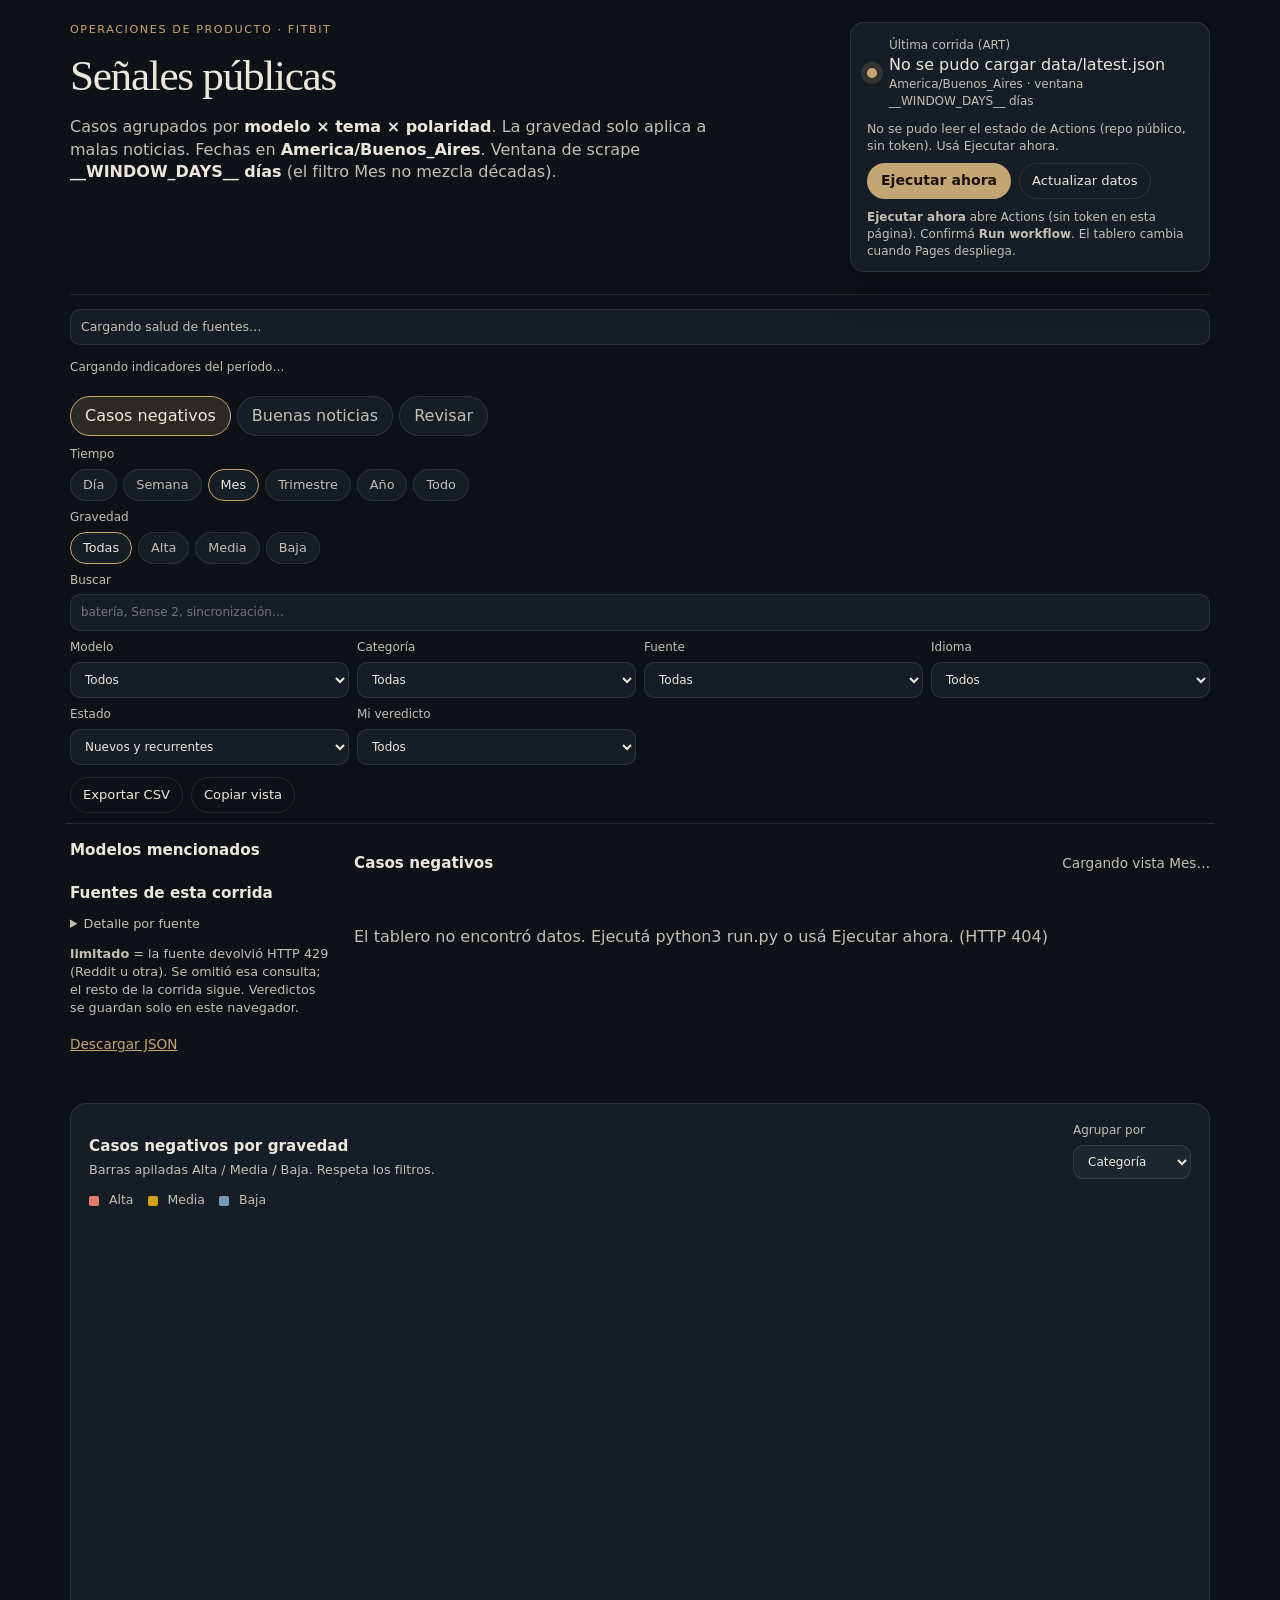
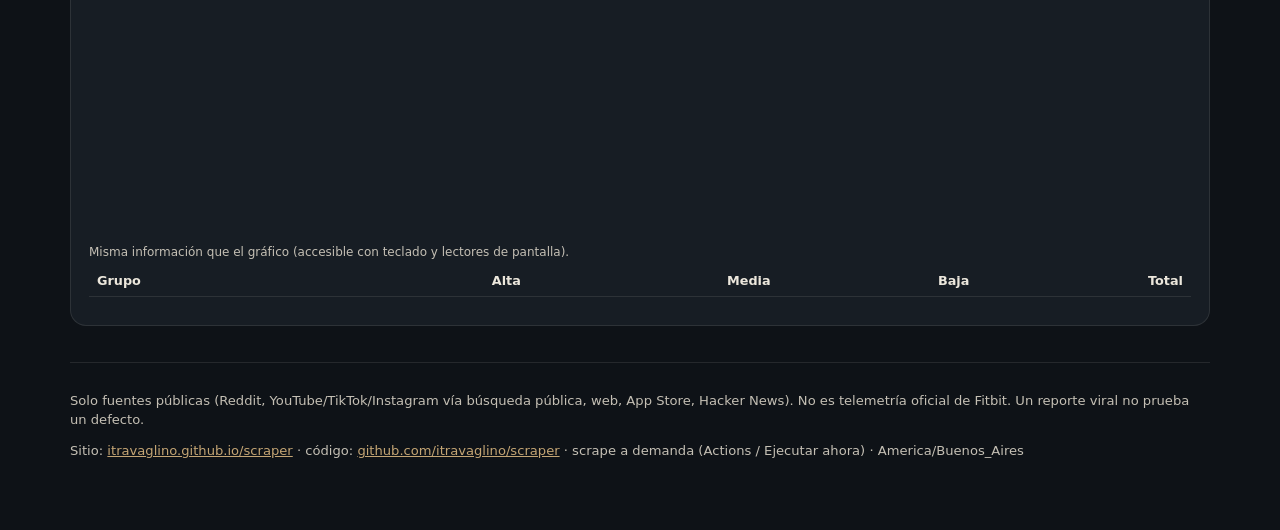
==== commit 8c3e26be: "Disable daily scheduled Fitbit scrape Remove the cron trigger from daily.yml so the scraper no longe" ====
--- a/web/index.html
+++ b/web/index.html
@@ -206,7 +206,7 @@
         <a href="https://itravaglino.github.io/scraper/">itravaglino.github.io/scraper</a>
         · código:
         <a href="https://github.com/itravaglino/scraper">github.com/itravaglino/scraper</a>
-        · corrida diaria 08:00 America/Buenos_Aires
+        · scrape a demanda (Actions / Ejecutar ahora) · America/Buenos_Aires
       </p>
     </footer>
   </div>
--- a/web/assets/style.css
+++ b/web/assets/style.css
@@ -333,7 +333,7 @@
 .badge.sev-media { color: var(--media); }
 .badge.sev-baja { color: var(--baja); }
 .badge.pol-buena { color: var(--buena); }
-.badge.pol-revisar { color: var(--revisar); }
+.badge.conf { color: var(--ink); letter-spacing: 0; text-transform: none; }
 .quote {
   margin: 0 0 8px;
   padding: 10px 12px;
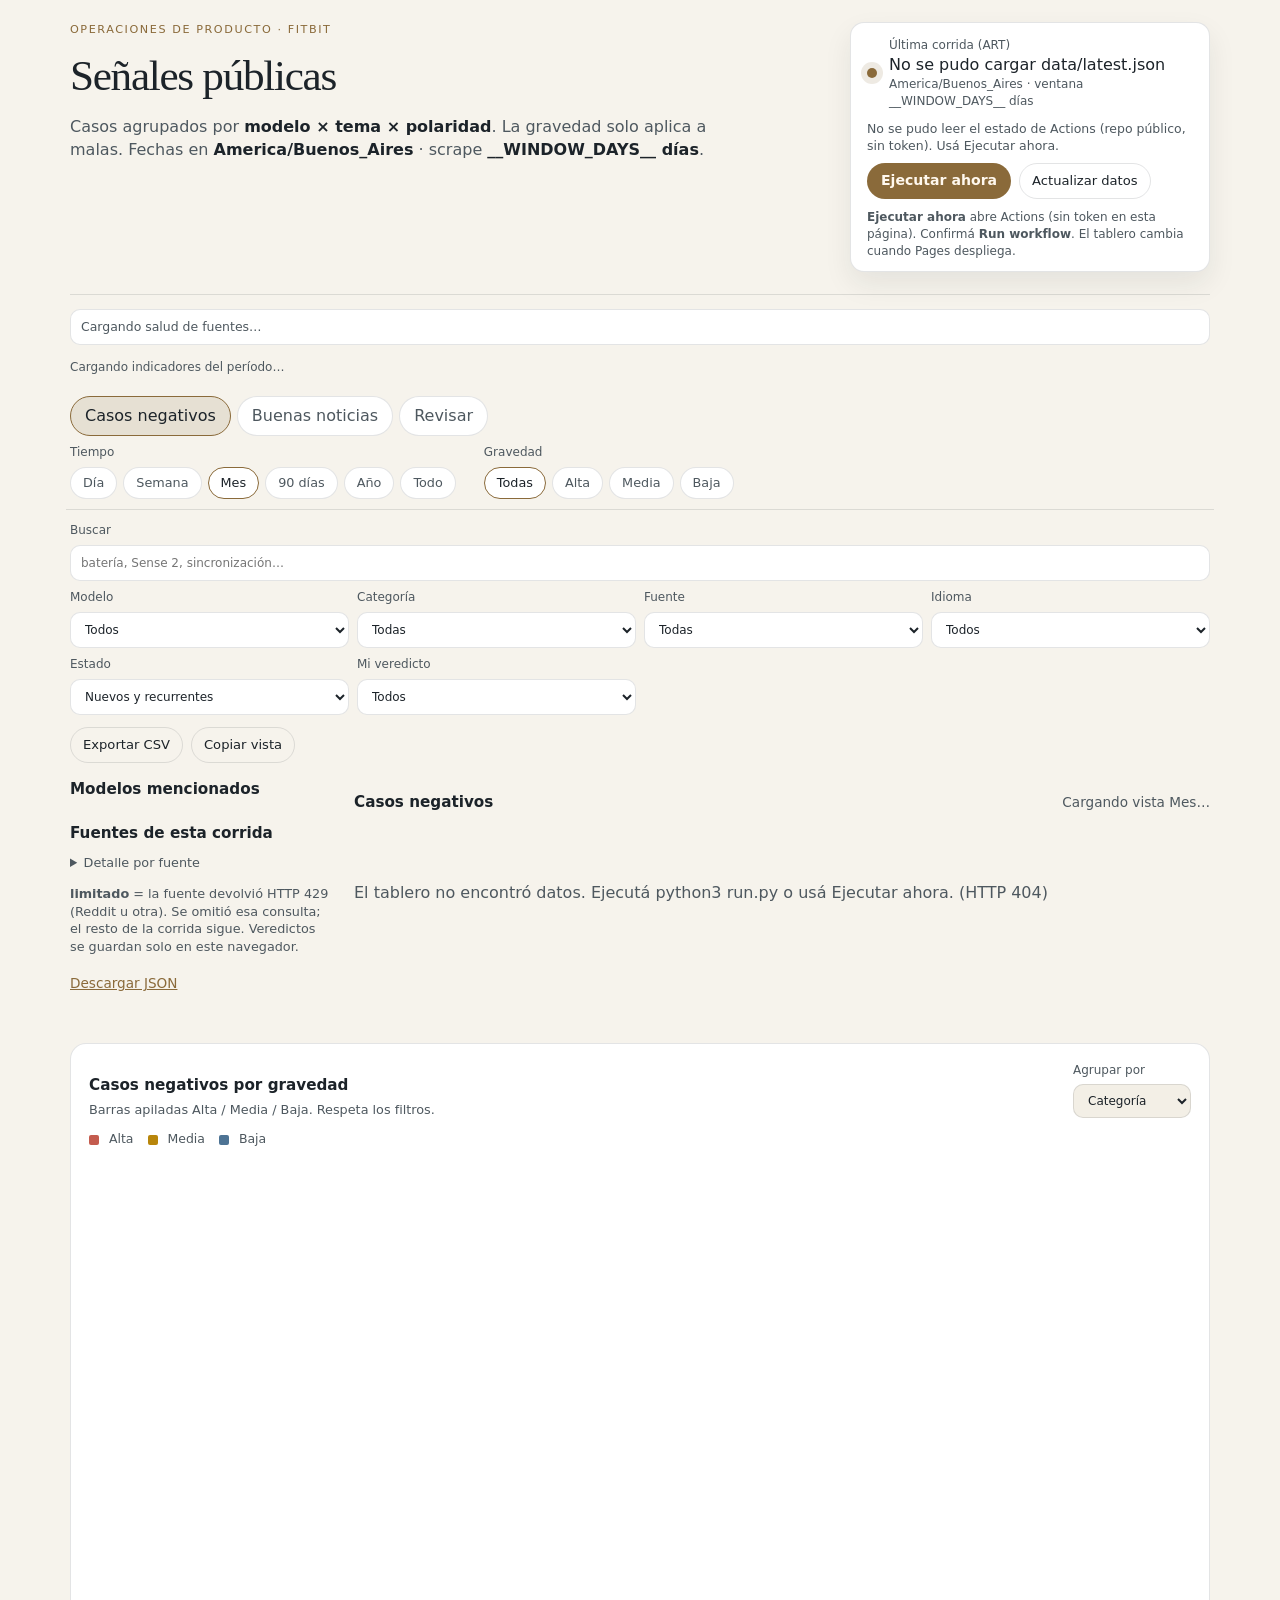
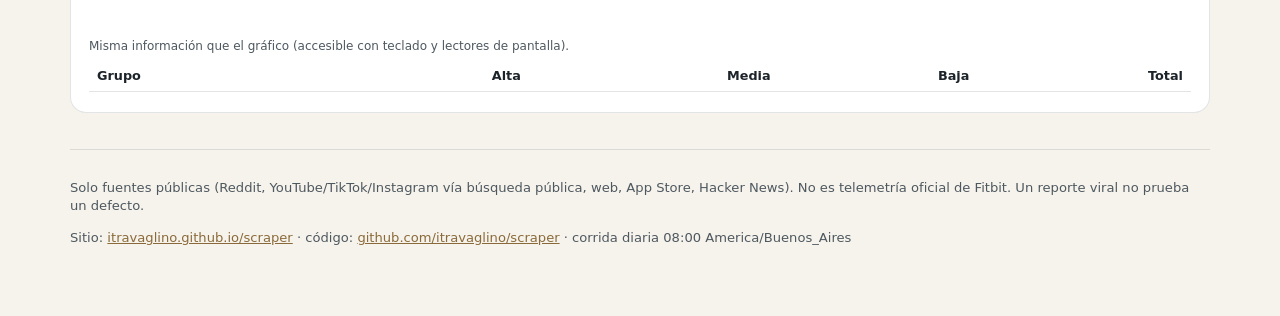
==== commit 8e2d9904: "Fix dashboard clutter at 1000+ reports Paginate clusters, collapse cards, cap the chart at top-N + O" ====
--- a/web/index.html
+++ b/web/index.html
@@ -17,9 +17,9 @@
         <h1>Señales públicas</h1>
         <p class="lede">
           Casos agrupados por <strong>modelo × tema × polaridad</strong>.
-          La gravedad solo aplica a malas noticias. Fechas en
-          <strong>America/Buenos_Aires</strong>. Ventana de scrape
-          <strong>__WINDOW_DAYS__ días</strong> (el filtro Mes no mezcla décadas).
+          La gravedad solo aplica a malas. Fechas en
+          <strong>America/Buenos_Aires</strong> · scrape
+          <strong>__WINDOW_DAYS__ días</strong>.
         </p>
       </div>
       <aside class="run-card" aria-label="Estado de la corrida">
@@ -63,15 +63,14 @@
         <button type="button" class="tab" role="tab" aria-selected="false" aria-pressed="false" data-polarity="buena" id="tab-buena">Buenas noticias</button>
         <button type="button" class="tab" role="tab" aria-selected="false" aria-pressed="false" data-polarity="revisar" id="tab-revisar">Revisar</button>
       </nav>
-
-      <section class="toolbar" aria-label="Filtros">
+      <div class="sticky-controls">
         <div class="seg" role="group" aria-label="Ventana de tiempo">
           <span class="seg-label">Tiempo</span>
           <div class="seg-opts" id="f-range">
             <button type="button" data-range="1">Día</button>
             <button type="button" data-range="7">Semana</button>
             <button type="button" data-range="30" class="on" aria-pressed="true">Mes</button>
-            <button type="button" data-range="90">Trimestre</button>
+            <button type="button" data-range="90">90 días</button>
             <button type="button" data-range="365">Año</button>
             <button type="button" data-range="all">Todo</button>
           </div>
@@ -85,10 +84,17 @@
             <button type="button" data-sev="baja">Baja</button>
           </div>
         </div>
-        <label class="search">
-          <span>Buscar</span>
-          <input id="q" type="search" placeholder="batería, Sense 2, sincronización…" autocomplete="off">
-        </label>
+      </div>
+    </div>
+
+    <section class="toolbar" aria-label="Filtros">
+      <label class="search">
+        <span>Buscar</span>
+        <input id="q" type="search" placeholder="batería, Sense 2, sincronización…" autocomplete="off">
+      </label>
+      <input type="checkbox" id="filters-toggle" class="filters-toggle">
+      <label for="filters-toggle" class="filters-toggle-label">Más filtros</label>
+      <div class="filters-grid">
         <label>
           <span>Modelo</span>
           <select id="f-model"><option value="">Todos</option></select>
@@ -123,12 +129,12 @@
             <option value="discard">Descartar</option>
           </select>
         </label>
-        <div class="toolbar-actions">
-          <button type="button" class="btn-ghost" id="btn-export">Exportar CSV</button>
-          <button type="button" class="btn-ghost" id="btn-copy-view">Copiar vista</button>
-        </div>
-      </section>
-    </div>
+      </div>
+      <div class="toolbar-actions">
+        <button type="button" class="btn-ghost" id="btn-export">Exportar CSV</button>
+        <button type="button" class="btn-ghost" id="btn-copy-view">Copiar vista</button>
+      </div>
+    </section>
 
     <section class="layout">
       <aside class="side">
@@ -155,6 +161,9 @@
         <div id="clusters" class="clusters" aria-busy="true" aria-live="polite">
           <!--STATIC_CASES-->
         </div>
+        <p class="list-more-wrap">
+          <button type="button" class="btn-ghost" id="btn-more" hidden>Cargar más</button>
+        </p>
         <p id="empty" class="empty" hidden>
           No hay casos en esta vista con los filtros actuales.
         </p>
@@ -183,7 +192,7 @@
         <span><i class="swatch baja"></i> Baja</span>
       </div>
       <div class="chart-frame">
-        <svg id="sev-chart" viewBox="0 0 760 420" role="img" aria-label="Gráfico de gravedad"></svg>
+        <svg id="sev-chart" viewBox="0 0 760 320" role="img" aria-label="Gráfico de gravedad"></svg>
         <p id="chart-empty" class="chart-empty" hidden>El gráfico de gravedad aplica a casos negativos. Abrí esa pestaña o ampliá el período.</p>
       </div>
       <div class="chart-table-wrap">
@@ -206,7 +215,7 @@
         <a href="https://itravaglino.github.io/scraper/">itravaglino.github.io/scraper</a>
         · código:
         <a href="https://github.com/itravaglino/scraper">github.com/itravaglino/scraper</a>
-        · scrape a demanda (Actions / Ejecutar ahora) · America/Buenos_Aires
+        · corrida diaria 08:00 America/Buenos_Aires
       </p>
     </footer>
   </div>
--- a/web/assets/style.css
+++ b/web/assets/style.css
@@ -1,10 +1,10 @@
 :root {
   --ink: #ece7dc;
-  --muted: #c4bfb4;
+  --muted: #c9c3b6;
   --paper: #171d24;
   --paper-2: #1e2630;
   --bg: #0e1217;
-  --line: rgba(236, 231, 220, 0.1);
+  --line: rgba(236, 231, 220, 0.12);
   --accent: #c4a574;
   --accent-dim: rgba(196, 165, 116, 0.16);
   --alta: #e07a6a;
@@ -15,7 +15,27 @@
   --shadow: 0 16px 36px rgba(0, 0, 0, 0.32);
 }
 
+@media (prefers-color-scheme: light) {
+  :root {
+    --ink: #1c2329;
+    --muted: #4e585f;
+    --paper: #ffffff;
+    --paper-2: #f3efe6;
+    --bg: #f6f3ec;
+    --line: rgba(28, 35, 41, 0.12);
+    --accent: #8a6a3a;
+    --accent-dim: rgba(138, 106, 58, 0.14);
+    --alta: #c45c4e;
+    --media: #b8860b;
+    --baja: #4d7394;
+    --buena: #3e8a66;
+    --revisar: #8a6a3a;
+    --shadow: 0 12px 28px rgba(28, 35, 41, 0.08);
+  }
+}
+
 * { box-sizing: border-box; }
+html { color-scheme: dark light; }
 html, body { margin: 0; padding: 0; }
 body {
   font-family: "Segoe UI", "Helvetica Neue", system-ui, sans-serif;
@@ -89,6 +109,9 @@
   padding: 8px 14px;
   font-size: 0.88rem;
 }
+@media (prefers-color-scheme: light) {
+  .btn-run { color: #fff8ee; }
+}
 .btn-run:hover { filter: brightness(1.06); }
 .btn-ghost {
   background: transparent;
@@ -133,14 +156,22 @@
   background: var(--bg);
   padding: 8px 0 10px;
   border-bottom: 1px solid var(--line);
-  margin: 0 -4px 16px;
+  margin: 0 -4px 12px;
   padding-left: 4px;
   padding-right: 4px;
 }
+.sticky-controls {
+  display: flex;
+  flex-wrap: wrap;
+  gap: 8px 28px;
+  align-items: flex-end;
+}
+.sticky-controls .seg { grid-column: auto; }
 .polarity-tabs {
   display: flex;
   gap: 6px;
-  margin-bottom: 10px;
+  margin-bottom: 8px;
+  flex-wrap: wrap;
 }
 .tab {
   background: var(--paper);
@@ -157,7 +188,7 @@
   display: grid;
   grid-template-columns: 1fr 1fr 1fr 1fr;
   gap: 8px;
-  margin-bottom: 0;
+  margin: 0 0 16px;
 }
 .toolbar label, .seg { display: flex; flex-direction: column; gap: 6px; font-size: 0.75rem; color: var(--muted); }
 .toolbar input, .toolbar select {
@@ -189,11 +220,28 @@
   flex-wrap: wrap;
   margin-top: 4px;
 }
+.filters-toggle {
+  position: absolute;
+  width: 1px;
+  height: 1px;
+  opacity: 0;
+  pointer-events: none;
+}
+.toolbar .filters-toggle-label {
+  display: none;
+  cursor: pointer;
+  color: var(--accent);
+  font-size: 0.8rem;
+  padding: 6px 0;
+  flex-direction: row;
+  align-items: center;
+}
+.filters-grid { display: contents; }
 
 .ops-strip {
   display: flex;
   flex-wrap: wrap;
-  gap: 8px 14px;
+  gap: 8px 12px;
   align-items: center;
   margin: 14px 0 0;
   padding: 8px 10px;
@@ -213,10 +261,35 @@
 .ops-chip.ok .ops-dot { background: var(--buena); }
 .ops-chip.skip .ops-dot { background: var(--media); }
 .ops-chip.bad .ops-dot { background: var(--alta); }
+.ops-chip.hits {
+  background: var(--paper-2);
+  border: 1px solid var(--line);
+  border-radius: 99px;
+  padding: 2px 8px;
+  color: var(--ink);
+}
+.ops-extra {
+  display: inline;
+}
+.ops-extra > summary {
+  display: inline-flex;
+  cursor: pointer;
+  list-style: none;
+  background: var(--paper-2);
+  border: 1px solid var(--line);
+  border-radius: 99px;
+  padding: 2px 8px;
+  color: var(--ink);
+  font-variant-numeric: tabular-nums;
+}
+.ops-extra > summary::-webkit-details-marker { display: none; }
+.ops-extra[open] > summary { margin-bottom: 6px; }
+.ops-extra .ops-chip { margin: 2px 4px 2px 0; }
 .ops-details { margin: 8px 0; }
 .ops-details summary { cursor: pointer; color: var(--muted); font-size: 0.8rem; }
 
-.layout { display: grid; grid-template-columns: 260px 1fr; gap: 24px; }
+.layout { display: grid; grid-template-columns: 260px minmax(0, 1fr); gap: 24px; }
+.side, main { min-width: 0; }
 .side h2, .list-head h2 { font-size: 0.95rem; margin: 0 0 10px; }
 .bars { list-style: none; padding: 0; margin: 0 0 22px; }
 .bars li { margin: 0 0 8px; font-size: 0.85rem; }
@@ -255,22 +328,42 @@
   border-radius: 10px;
   padding: 12px 14px 10px;
   border-left: 4px solid var(--baja);
+  overflow: hidden;
+  min-width: 0;
 }
 .card.alta { border-left-color: var(--alta); }
 .card.media { border-left-color: var(--media); }
 .card.buena { border-left-color: var(--buena); }
 .card.revisar { border-left-color: var(--revisar); }
-.card h3 { margin: 0 0 4px; font-size: 1.02rem; font-weight: 600; }
-.case-meta { margin: 0 0 10px; color: var(--muted); font-size: 0.8rem; }
+.card h3 {
+  margin: 0 0 4px;
+  font-size: 1.02rem;
+  font-weight: 600;
+  display: -webkit-box;
+  -webkit-line-clamp: 2;
+  -webkit-box-orient: vertical;
+  overflow: hidden;
+  overflow-wrap: anywhere;
+  word-break: break-word;
+  max-width: 100%;
+  line-height: 1.3;
+}
+.case-meta {
+  margin: 0 0 10px;
+  color: var(--muted);
+  font-size: 0.8rem;
+  overflow-wrap: anywhere;
+}
 
 .chart-panel {
   background: var(--paper);
   border: 1px solid var(--line);
   border-radius: 16px;
-  padding: 18px 18px 28px;
+  padding: 18px 18px 20px;
   margin-top: 32px;
   margin-bottom: 8px;
-  overflow: visible;
+  overflow: hidden;
+  scroll-margin-top: 96px;
 }
 .chart-head {
   display: flex;
@@ -310,14 +403,14 @@
 .swatch.baja { background: var(--baja); }
 .chart-frame {
   position: relative;
-  overflow: visible;
-  min-height: 280px;
+  overflow: hidden;
+  min-height: 220px;
 }
 #sev-chart {
   width: 100%;
   height: auto;
   display: block;
-  overflow: visible;
+  overflow: hidden;
 }
 .chart-empty { color: var(--muted); font-size: 0.85rem; padding: 24px 0; }
 .badges { display: flex; flex-wrap: wrap; gap: 6px; margin-bottom: 10px; }
@@ -328,6 +421,10 @@
   background: var(--paper-2);
   color: var(--muted);
   border: 1px solid var(--line);
+  max-width: 100%;
+  overflow: hidden;
+  text-overflow: ellipsis;
+  white-space: nowrap;
 }
 .badge.sev-alta { color: var(--alta); }
 .badge.sev-media { color: var(--media); }
@@ -339,12 +436,26 @@
   padding: 10px 12px;
   background: var(--bg);
   border-radius: 10px;
-  color: #ddd6c8;
+  color: var(--ink);
   font-size: 0.92rem;
+  display: -webkit-box;
+  -webkit-line-clamp: 4;
+  -webkit-box-orient: vertical;
+  overflow: hidden;
 }
 .quote a { color: inherit; text-decoration: none; }
 .quote a:hover { color: var(--accent); }
-.quote footer { margin-top: 6px; color: var(--muted); font-size: 0.75rem; }
+.quote footer {
+  margin-top: 6px;
+  color: var(--muted);
+  font-size: 0.75rem;
+  display: block;
+  -webkit-line-clamp: 2;
+  overflow: hidden;
+  text-overflow: ellipsis;
+  white-space: nowrap;
+}
+.quote-preview { -webkit-line-clamp: 3; }
 
 .triage { display: flex; flex-wrap: wrap; gap: 8px; align-items: center; margin-top: 10px; }
 .triage button {
@@ -369,8 +480,25 @@
   font: inherit;
   font-size: 0.8rem;
 }
-details.more { margin-top: 8px; color: var(--muted); font-size: 0.85rem; }
-details.more a { display: block; padding: 3px 0; }
+details.more, details.case-more { margin-top: 8px; color: var(--muted); font-size: 0.85rem; }
+details.more a, details.case-more a { display: block; padding: 3px 0; overflow-wrap: anywhere; }
+details.case-more > summary {
+  cursor: pointer;
+  color: var(--accent);
+  font-size: 0.82rem;
+  list-style: none;
+}
+details.case-more > summary::-webkit-details-marker { display: none; }
+
+.list-more-wrap {
+  display: flex;
+  justify-content: center;
+  margin: 16px 0 4px;
+}
+#btn-more {
+  min-width: 200px;
+  padding: 10px 18px;
+}
 
 .empty { color: var(--muted); padding: 24px 0; }
 [hidden], .hidden { display: none !important; }
@@ -401,6 +529,12 @@
   text-align: left;
 }
 .chart-table td:not(:first-child), .chart-table th:not(:first-child) { text-align: right; font-variant-numeric: tabular-nums; }
+.chart-table th[scope="row"] {
+  max-width: 16rem;
+  overflow: hidden;
+  text-overflow: ellipsis;
+  white-space: nowrap;
+}
 .foot {
   margin-top: 36px;
   padding-top: 16px;
@@ -410,9 +544,28 @@
 }
 
 @media (max-width: 980px) {
-  .kpis, .toolbar, .layout { grid-template-columns: 1fr; }
+  .kpis { grid-template-columns: 1fr 1fr; }
+  .toolbar, .layout { grid-template-columns: 1fr; }
   .mast { flex-direction: column; align-items: stretch; }
   .run-card { max-width: none; }
   .search, .seg { grid-column: auto; }
   .sticky-filters { position: static; }
-}
+  .page { padding: 16px 14px 48px; }
+  .toolbar .filters-toggle-label { display: inline-flex; grid-column: 1 / -1; }
+  .filters-grid {
+    display: none;
+    grid-template-columns: 1fr 1fr;
+    gap: 8px;
+    grid-column: 1 / -1;
+  }
+  .filters-toggle:checked ~ .filters-grid { display: grid; }
+}
+
+@media (max-width: 520px) {
+  .toolbar { grid-template-columns: 1fr; }
+  .filters-grid { grid-template-columns: 1fr; }
+  .polarity-tabs { flex-wrap: nowrap; overflow-x: auto; -webkit-overflow-scrolling: touch; }
+  .tab { white-space: nowrap; padding: 7px 12px; font-size: 0.88rem; }
+  .kpi b { font-size: 1.25rem; }
+  .list-head { flex-direction: column; align-items: flex-start; }
+}
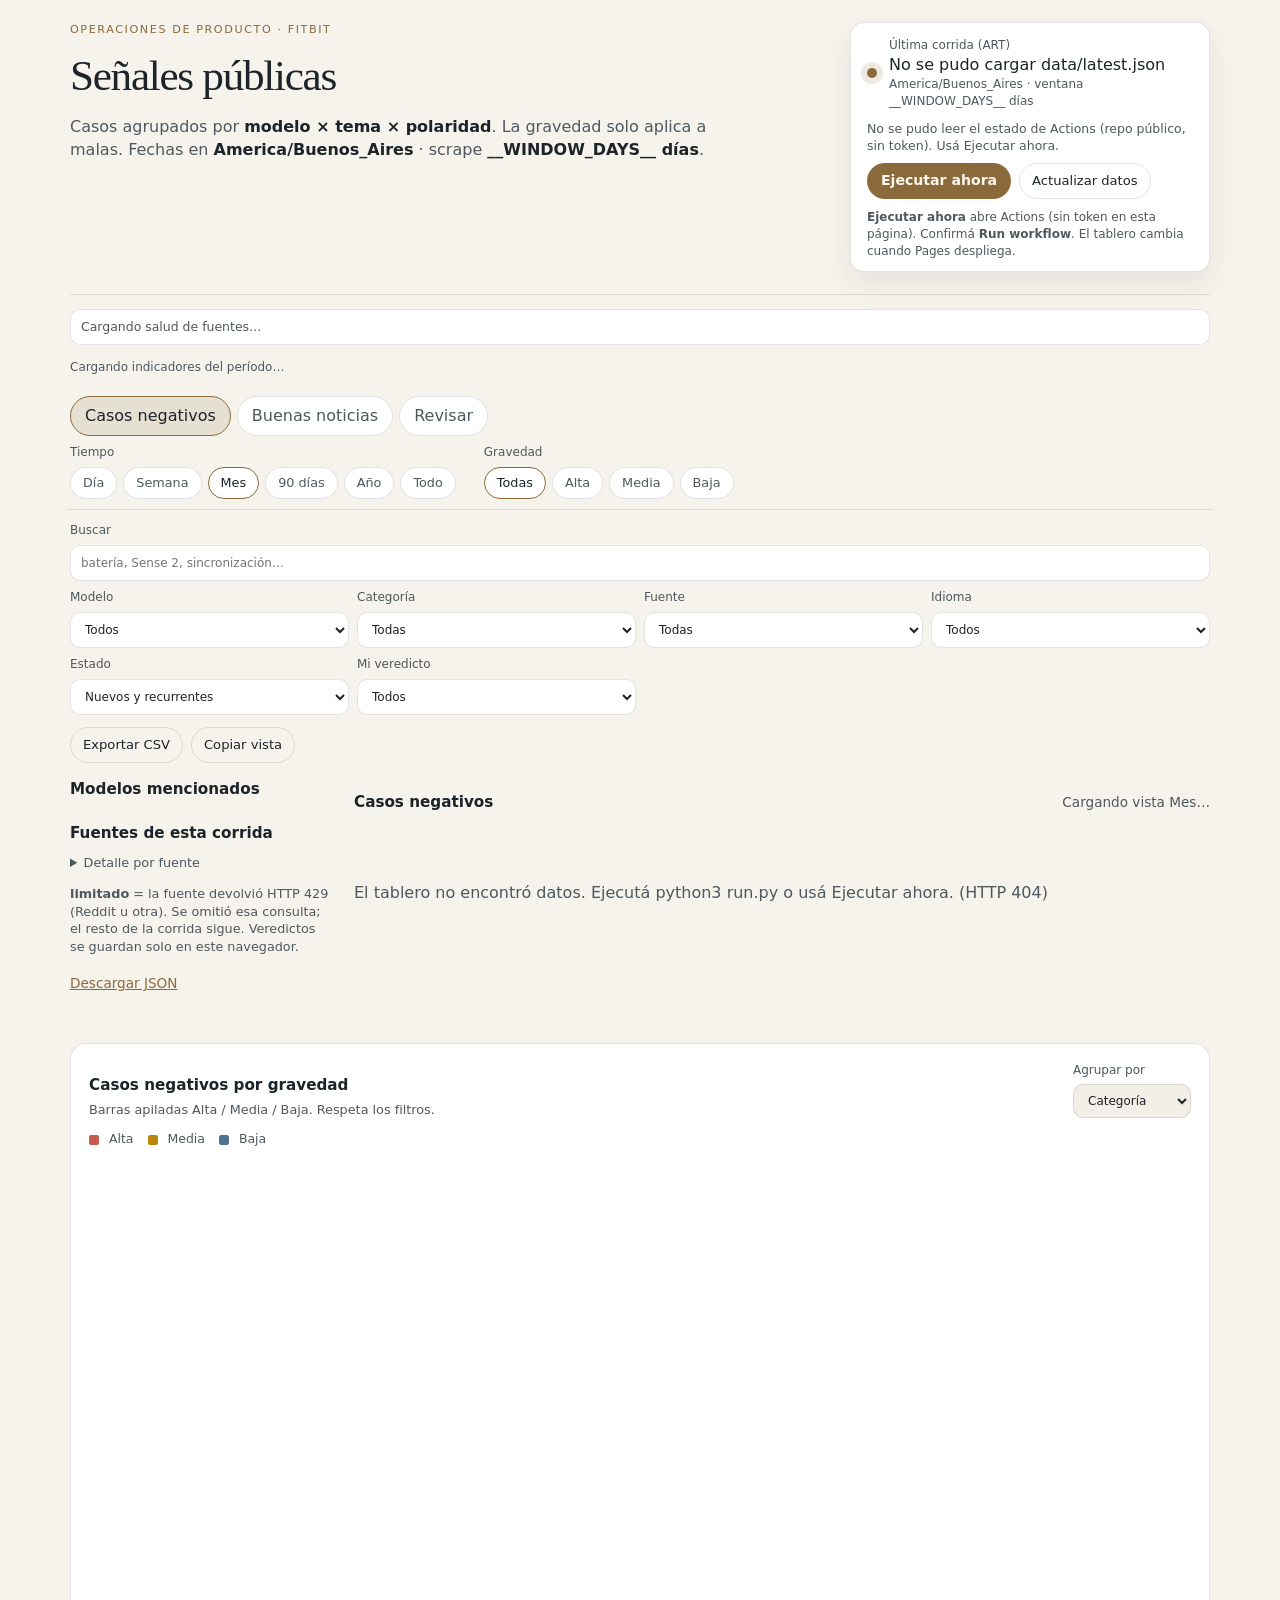
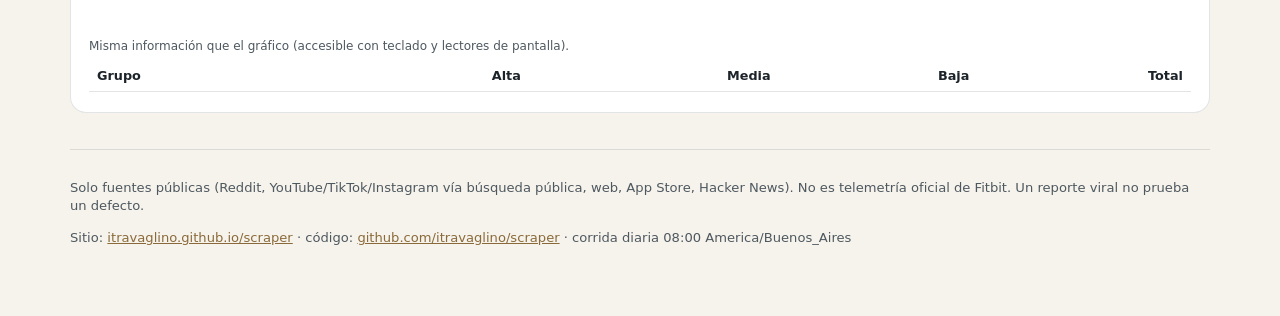
==== commit a62840d1: "Stop sticking the polarity/filter bar while scrolling The toolbar now scrolls off with the page. A V" ====
--- a/web/index.html
+++ b/web/index.html
@@ -219,6 +219,7 @@
       </p>
     </footer>
   </div>
+  <button type="button" class="btn-top" id="btn-top" hidden>Volver arriba</button>
   <script>window.FITBIT_SEED={"__SEED__":true};</script>
   <script src="assets/ops.js"></script>
   <script src="assets/app.js"></script>
--- a/web/assets/style.css
+++ b/web/assets/style.css
@@ -150,9 +150,7 @@
 .kpi.revisar b { color: var(--revisar); }
 
 .sticky-filters {
-  position: sticky;
-  top: 0;
-  z-index: 20;
+  position: static;
   background: var(--bg);
   padding: 8px 0 10px;
   border-bottom: 1px solid var(--line);
@@ -363,7 +361,6 @@
   margin-top: 32px;
   margin-bottom: 8px;
   overflow: hidden;
-  scroll-margin-top: 96px;
 }
 .chart-head {
   display: flex;
@@ -542,6 +539,25 @@
   color: var(--muted);
   font-size: 0.82rem;
 }
+.btn-top {
+  position: fixed;
+  right: 16px;
+  bottom: 16px;
+  z-index: 30;
+  background: var(--accent);
+  color: #1a140c;
+  border: 0;
+  border-radius: 999px;
+  padding: 10px 14px;
+  font: inherit;
+  font-size: 0.82rem;
+  font-weight: 650;
+  cursor: pointer;
+  box-shadow: var(--shadow);
+}
+@media (prefers-color-scheme: light) {
+  .btn-top { color: #fff8ee; }
+}
 
 @media (max-width: 980px) {
   .kpis { grid-template-columns: 1fr 1fr; }
@@ -549,7 +565,6 @@
   .mast { flex-direction: column; align-items: stretch; }
   .run-card { max-width: none; }
   .search, .seg { grid-column: auto; }
-  .sticky-filters { position: static; }
   .page { padding: 16px 14px 48px; }
   .toolbar .filters-toggle-label { display: inline-flex; grid-column: 1 / -1; }
   .filters-grid {
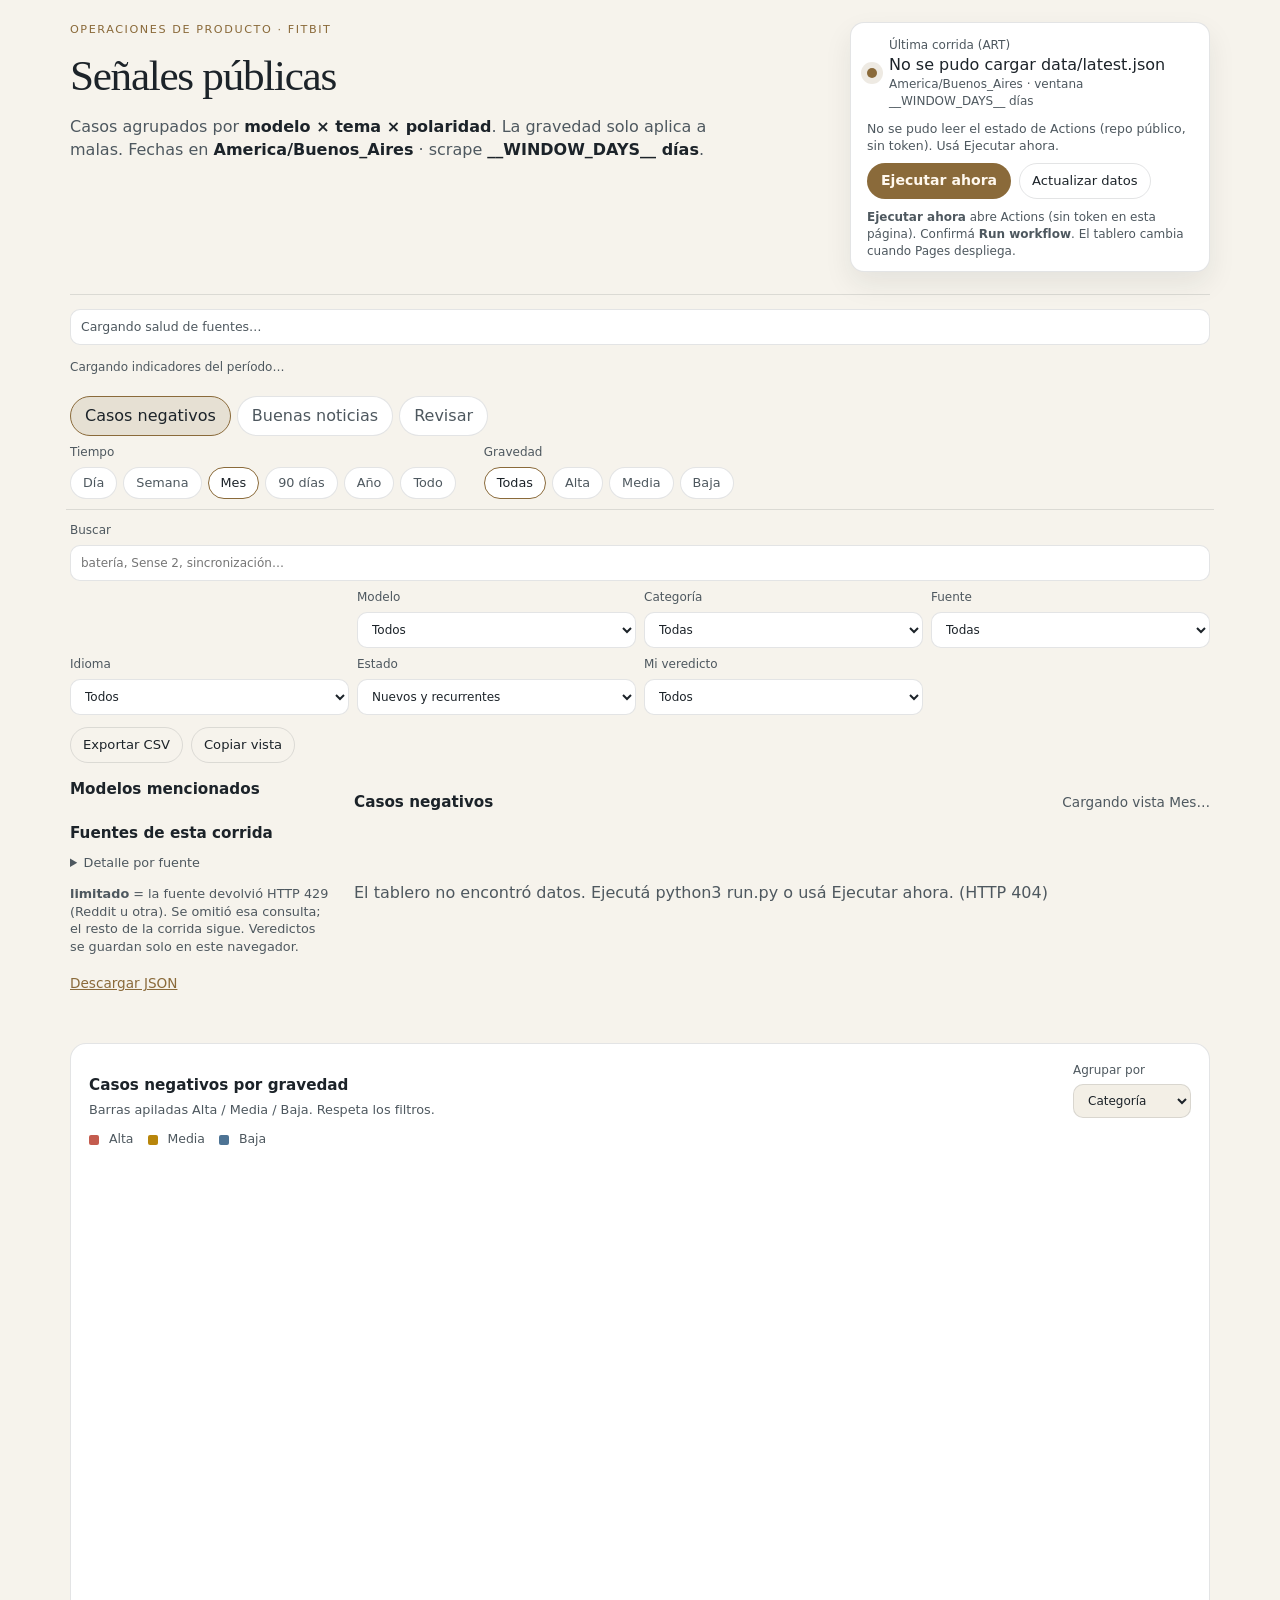
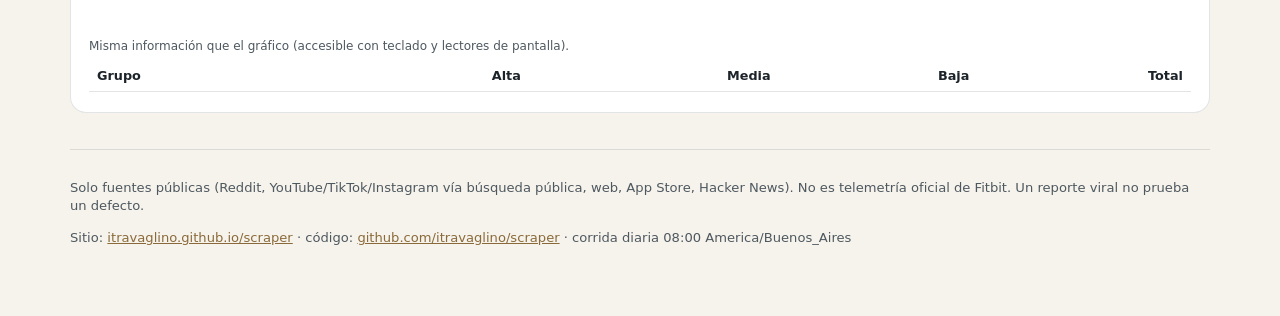
==== commit 6d249755: "Stop KPI, tabs, and filters from sticking while scrolling Rename leftover sticky-* wrappers, keep he" ====
--- a/web/index.html
+++ b/web/index.html
@@ -7,7 +7,7 @@
   <title>Panel Fitbit · operaciones de producto</title>
   <meta name="description" content="Consola de operaciones: casos negativos y buenas noticias públicas sobre productos Fitbit.">
   <link rel="icon" href="data:image/svg+xml,%3Csvg xmlns='http://www.w3.org/2000/svg' viewBox='0 0 64 64'%3E%3Crect rx='12' width='64' height='64' fill='%230f1419'/%3E%3Ccircle cx='32' cy='32' r='14' fill='none' stroke='%23c4a574' stroke-width='6'/%3E%3C/svg%3E">
-  <link rel="stylesheet" href="assets/style.css">
+  <link rel="stylesheet" href="assets/style.css?v=unstick">
 </head>
 <body data-repo="itravaglino/scraper" data-workflow="daily.yml" class="is-loading">
   <div class="page">
@@ -57,13 +57,13 @@
       <p class="kpi-defs">Cargando indicadores del período…</p>
     </section>
 
-    <div class="sticky-filters" id="sticky-filters">
+    <div class="board-filters" id="board-filters">
       <nav class="polarity-tabs" role="tablist" aria-label="Polaridad">
         <button type="button" class="tab on" role="tab" aria-selected="true" aria-pressed="true" data-polarity="mala" id="tab-mala">Casos negativos</button>
         <button type="button" class="tab" role="tab" aria-selected="false" aria-pressed="false" data-polarity="buena" id="tab-buena">Buenas noticias</button>
         <button type="button" class="tab" role="tab" aria-selected="false" aria-pressed="false" data-polarity="revisar" id="tab-revisar">Revisar</button>
       </nav>
-      <div class="sticky-controls">
+      <div class="filter-controls">
         <div class="seg" role="group" aria-label="Ventana de tiempo">
           <span class="seg-label">Tiempo</span>
           <div class="seg-opts" id="f-range">
@@ -221,7 +221,7 @@
   </div>
   <button type="button" class="btn-top" id="btn-top" hidden>Volver arriba</button>
   <script>window.FITBIT_SEED={"__SEED__":true};</script>
-  <script src="assets/ops.js"></script>
-  <script src="assets/app.js"></script>
+  <script src="assets/ops.js?v=unstick"></script>
+  <script src="assets/app.js?v=unstick"></script>
 </body>
 </html>
--- a/web/assets/style.css
+++ b/web/assets/style.css
@@ -149,8 +149,11 @@
 .kpi.buena b { color: var(--buena); }
 .kpi.revisar b { color: var(--revisar); }
 
-.sticky-filters {
+/* Chrome stays in document flow. Only .btn-top may be position:fixed. */
+.mast, .ops-strip, .kpis, .board-filters, .toolbar, .page, .polarity-tabs, .filter-controls {
   position: static;
+}
+.board-filters {
   background: var(--bg);
   padding: 8px 0 10px;
   border-bottom: 1px solid var(--line);
@@ -158,13 +161,13 @@
   padding-left: 4px;
   padding-right: 4px;
 }
-.sticky-controls {
+.filter-controls {
   display: flex;
   flex-wrap: wrap;
   gap: 8px 28px;
   align-items: flex-end;
 }
-.sticky-controls .seg { grid-column: auto; }
+.filter-controls .seg { grid-column: auto; }
 .polarity-tabs {
   display: flex;
   gap: 6px;
@@ -219,11 +222,15 @@
   margin-top: 4px;
 }
 .filters-toggle {
-  position: absolute;
-  width: 1px;
-  height: 1px;
+  width: 0;
+  height: 0;
+  margin: 0;
+  padding: 0;
+  border: 0;
   opacity: 0;
+  overflow: hidden;
   pointer-events: none;
+  appearance: none;
 }
 .toolbar .filters-toggle-label {
   display: none;
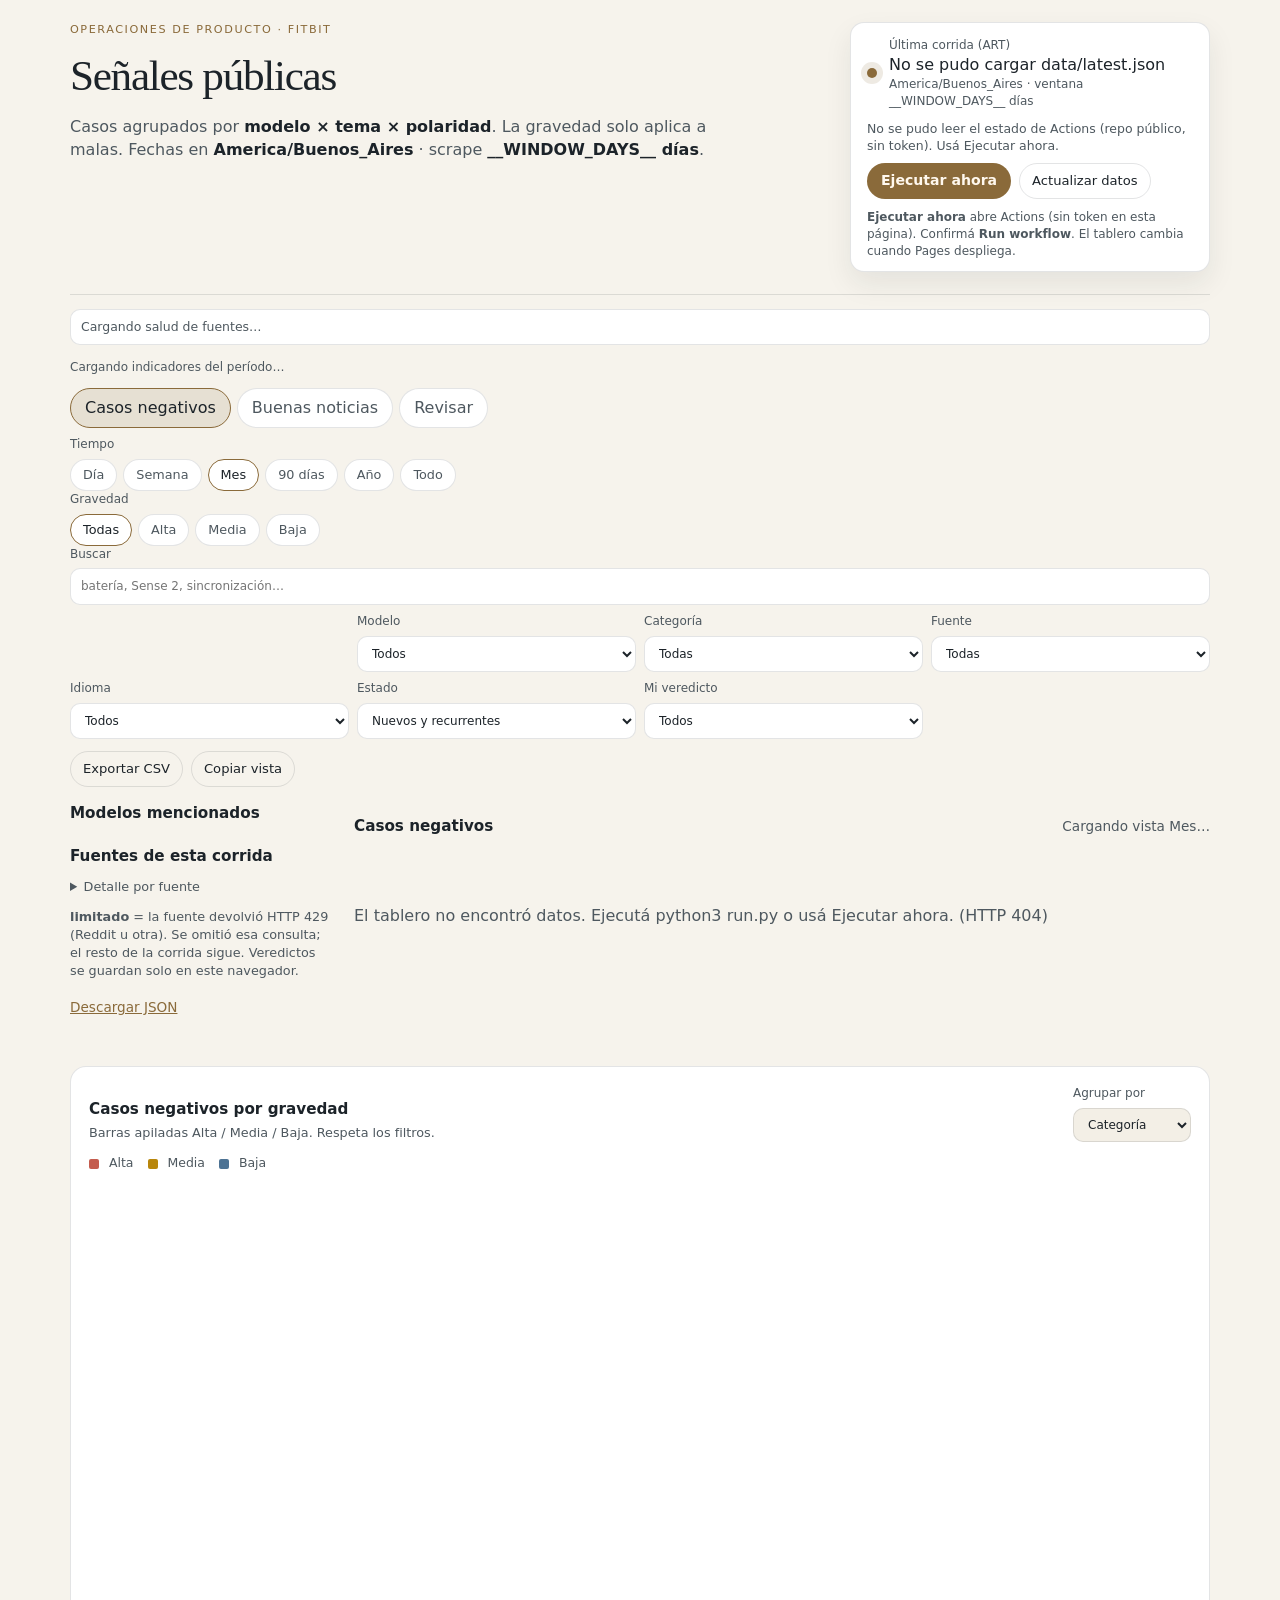
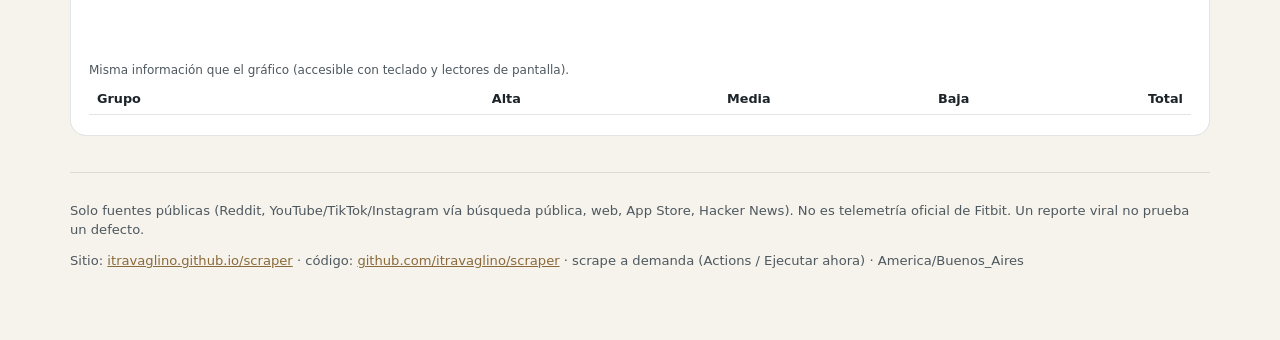
==== commit adca5ec1: "Merge 8c3e26bef822b68d72b6b7343ca5623ac3594d5d into ba651959072378b6aa3e2c6ea63ef57774054eed" ====
--- a/web/index.html
+++ b/web/index.html
@@ -7,7 +7,7 @@
   <title>Panel Fitbit · operaciones de producto</title>
   <meta name="description" content="Consola de operaciones: casos negativos y buenas noticias públicas sobre productos Fitbit.">
   <link rel="icon" href="data:image/svg+xml,%3Csvg xmlns='http://www.w3.org/2000/svg' viewBox='0 0 64 64'%3E%3Crect rx='12' width='64' height='64' fill='%230f1419'/%3E%3Ccircle cx='32' cy='32' r='14' fill='none' stroke='%23c4a574' stroke-width='6'/%3E%3C/svg%3E">
-  <link rel="stylesheet" href="assets/style.css?v=unstick">
+  <link rel="stylesheet" href="assets/style.css">
 </head>
 <body data-repo="itravaglino/scraper" data-workflow="daily.yml" class="is-loading">
   <div class="page">
@@ -57,13 +57,13 @@
       <p class="kpi-defs">Cargando indicadores del período…</p>
     </section>
 
-    <div class="board-filters" id="board-filters">
+    <div class="sticky-filters" id="sticky-filters">
       <nav class="polarity-tabs" role="tablist" aria-label="Polaridad">
         <button type="button" class="tab on" role="tab" aria-selected="true" aria-pressed="true" data-polarity="mala" id="tab-mala">Casos negativos</button>
         <button type="button" class="tab" role="tab" aria-selected="false" aria-pressed="false" data-polarity="buena" id="tab-buena">Buenas noticias</button>
         <button type="button" class="tab" role="tab" aria-selected="false" aria-pressed="false" data-polarity="revisar" id="tab-revisar">Revisar</button>
       </nav>
-      <div class="filter-controls">
+      <div class="sticky-controls">
         <div class="seg" role="group" aria-label="Ventana de tiempo">
           <span class="seg-label">Tiempo</span>
           <div class="seg-opts" id="f-range">
@@ -215,13 +215,13 @@
         <a href="https://itravaglino.github.io/scraper/">itravaglino.github.io/scraper</a>
         · código:
         <a href="https://github.com/itravaglino/scraper">github.com/itravaglino/scraper</a>
-        · corrida diaria 08:00 America/Buenos_Aires
+        · scrape a demanda (Actions / Ejecutar ahora) · America/Buenos_Aires
       </p>
     </footer>
   </div>
   <button type="button" class="btn-top" id="btn-top" hidden>Volver arriba</button>
   <script>window.FITBIT_SEED={"__SEED__":true};</script>
-  <script src="assets/ops.js?v=unstick"></script>
-  <script src="assets/app.js?v=unstick"></script>
+  <script src="assets/ops.js"></script>
+  <script src="assets/app.js"></script>
 </body>
 </html>
